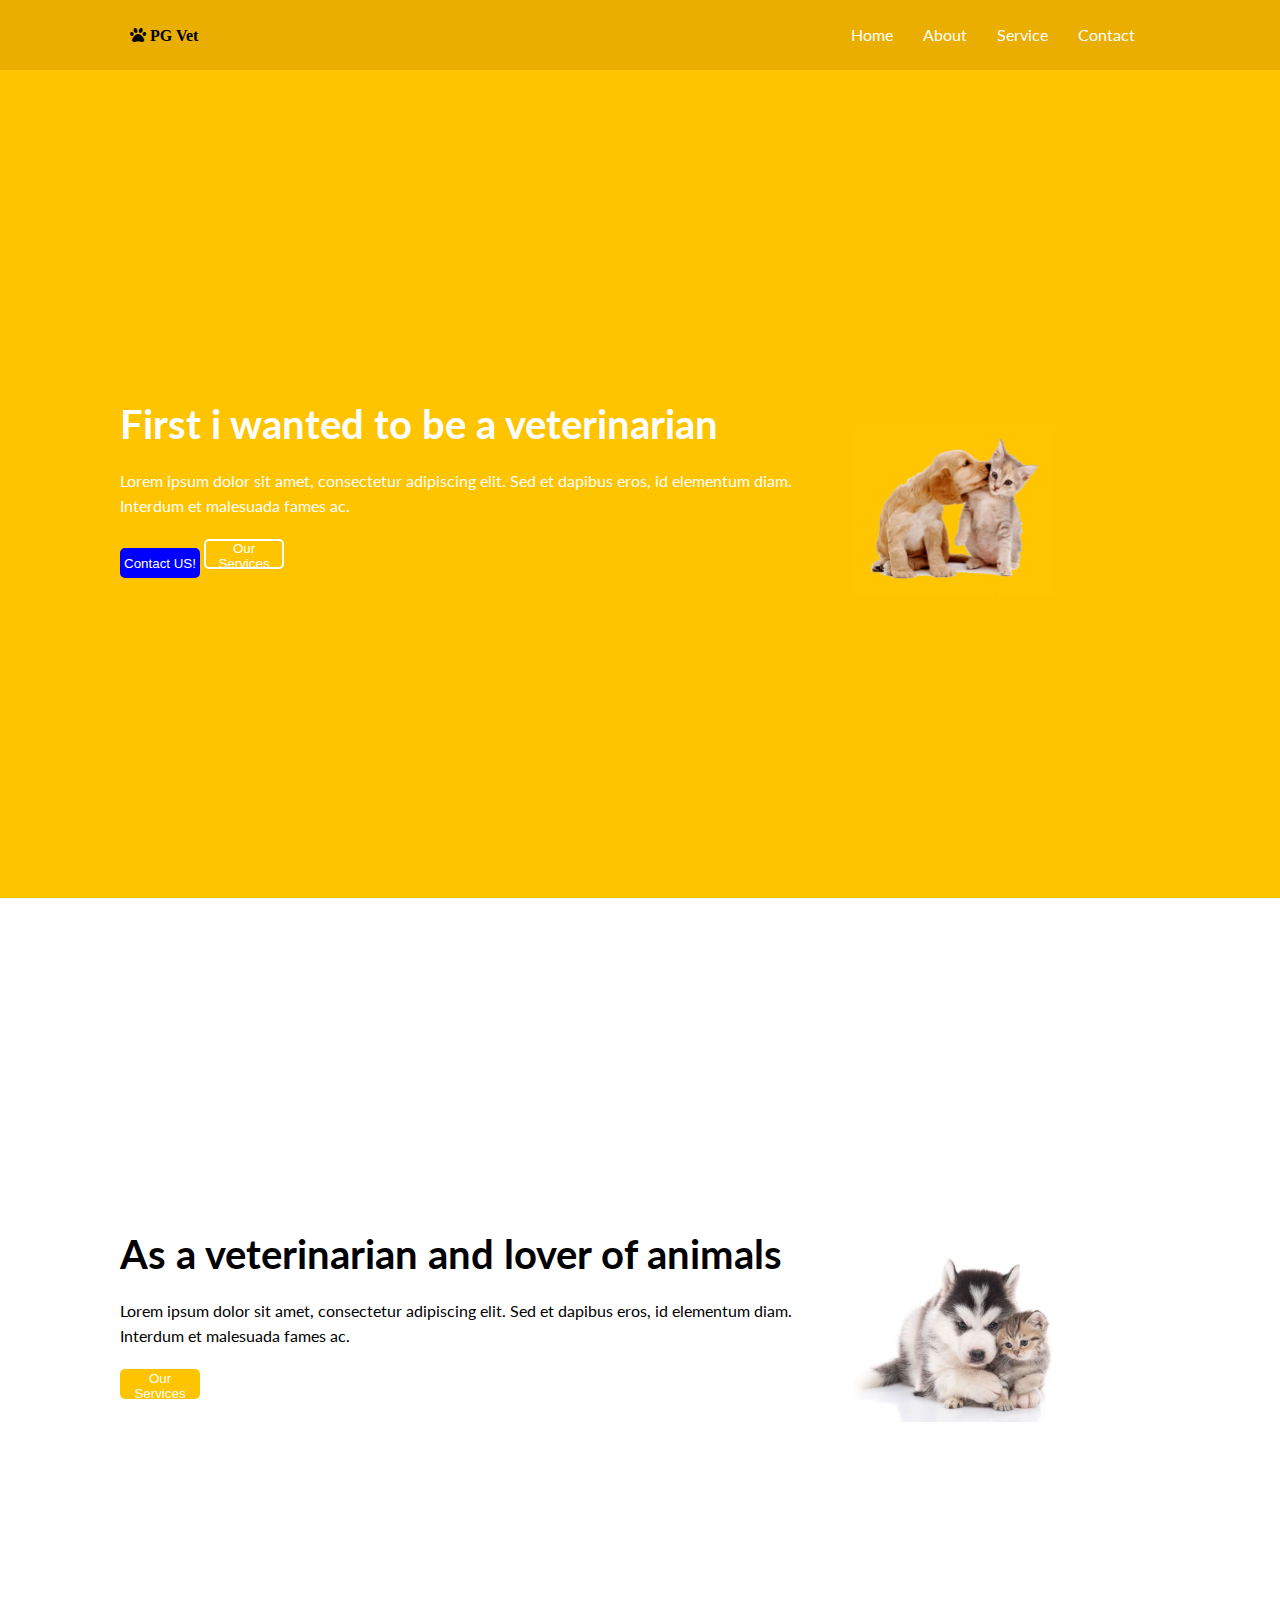
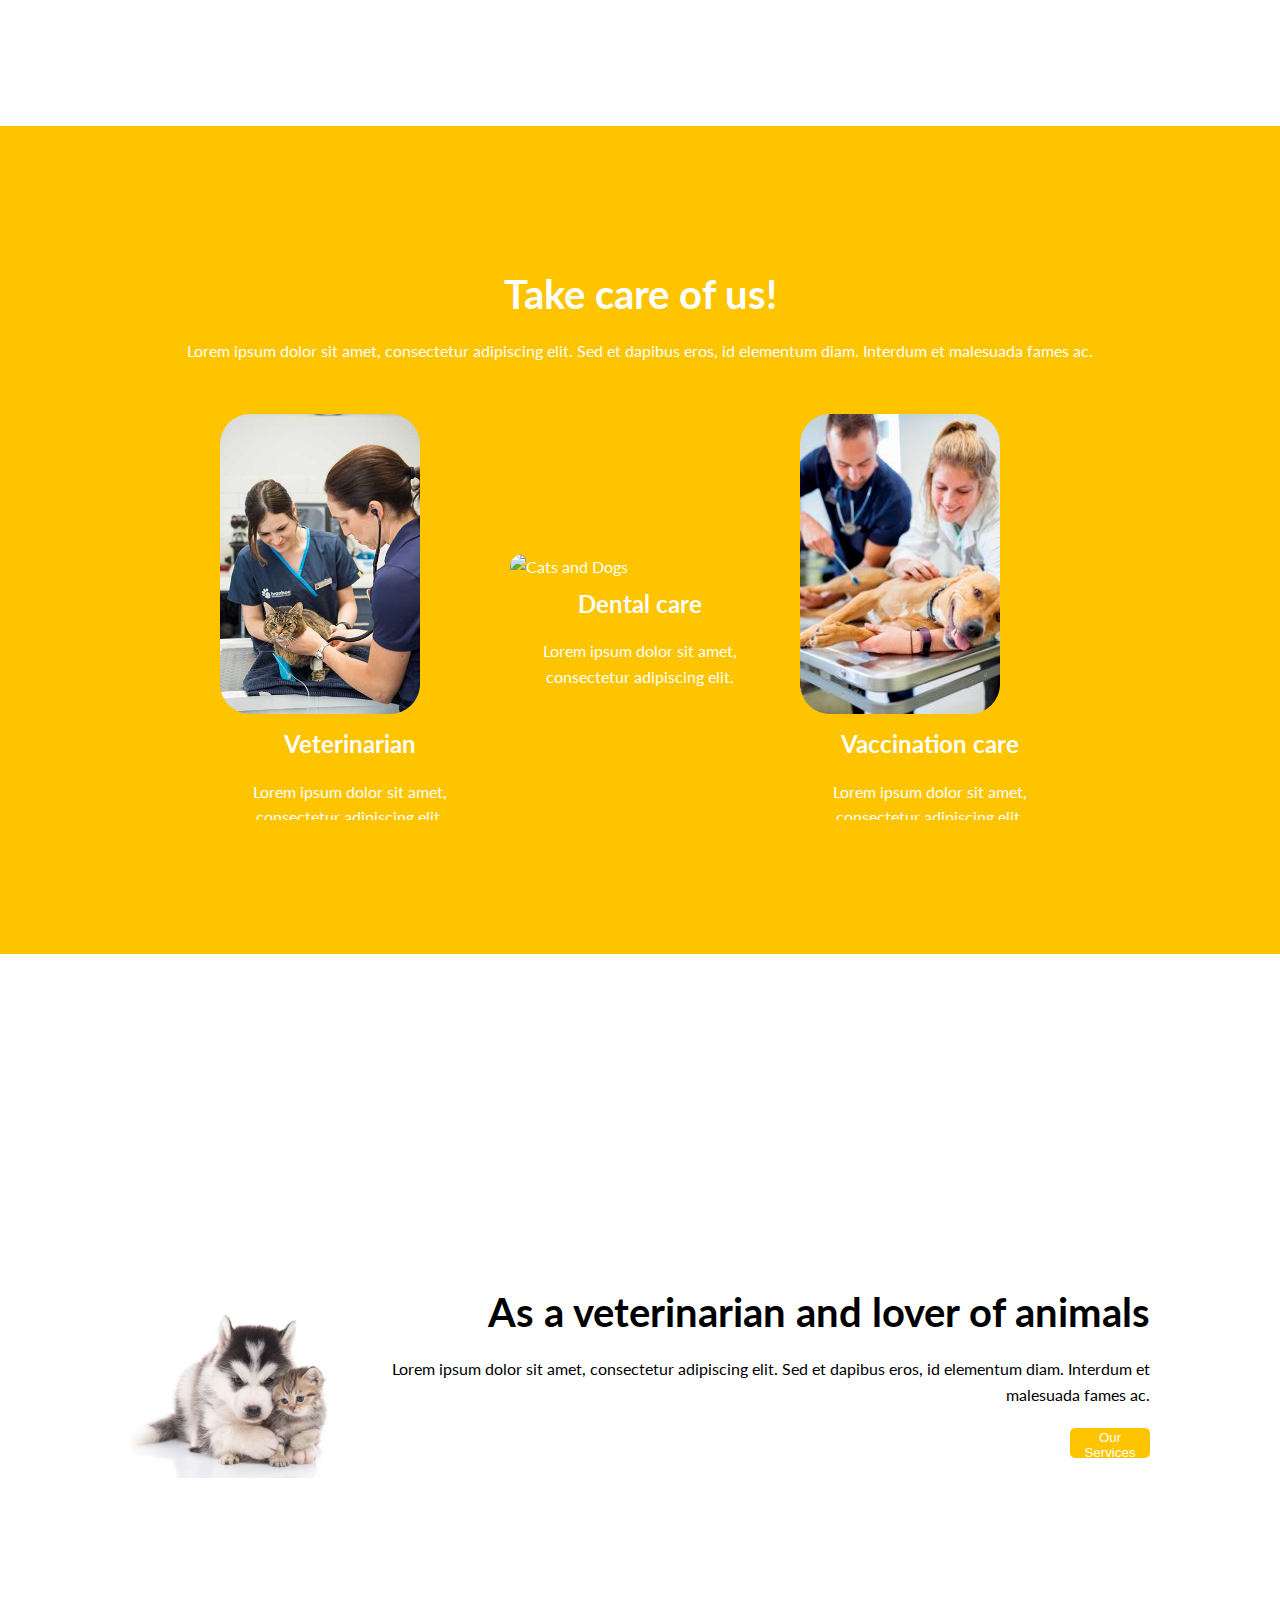
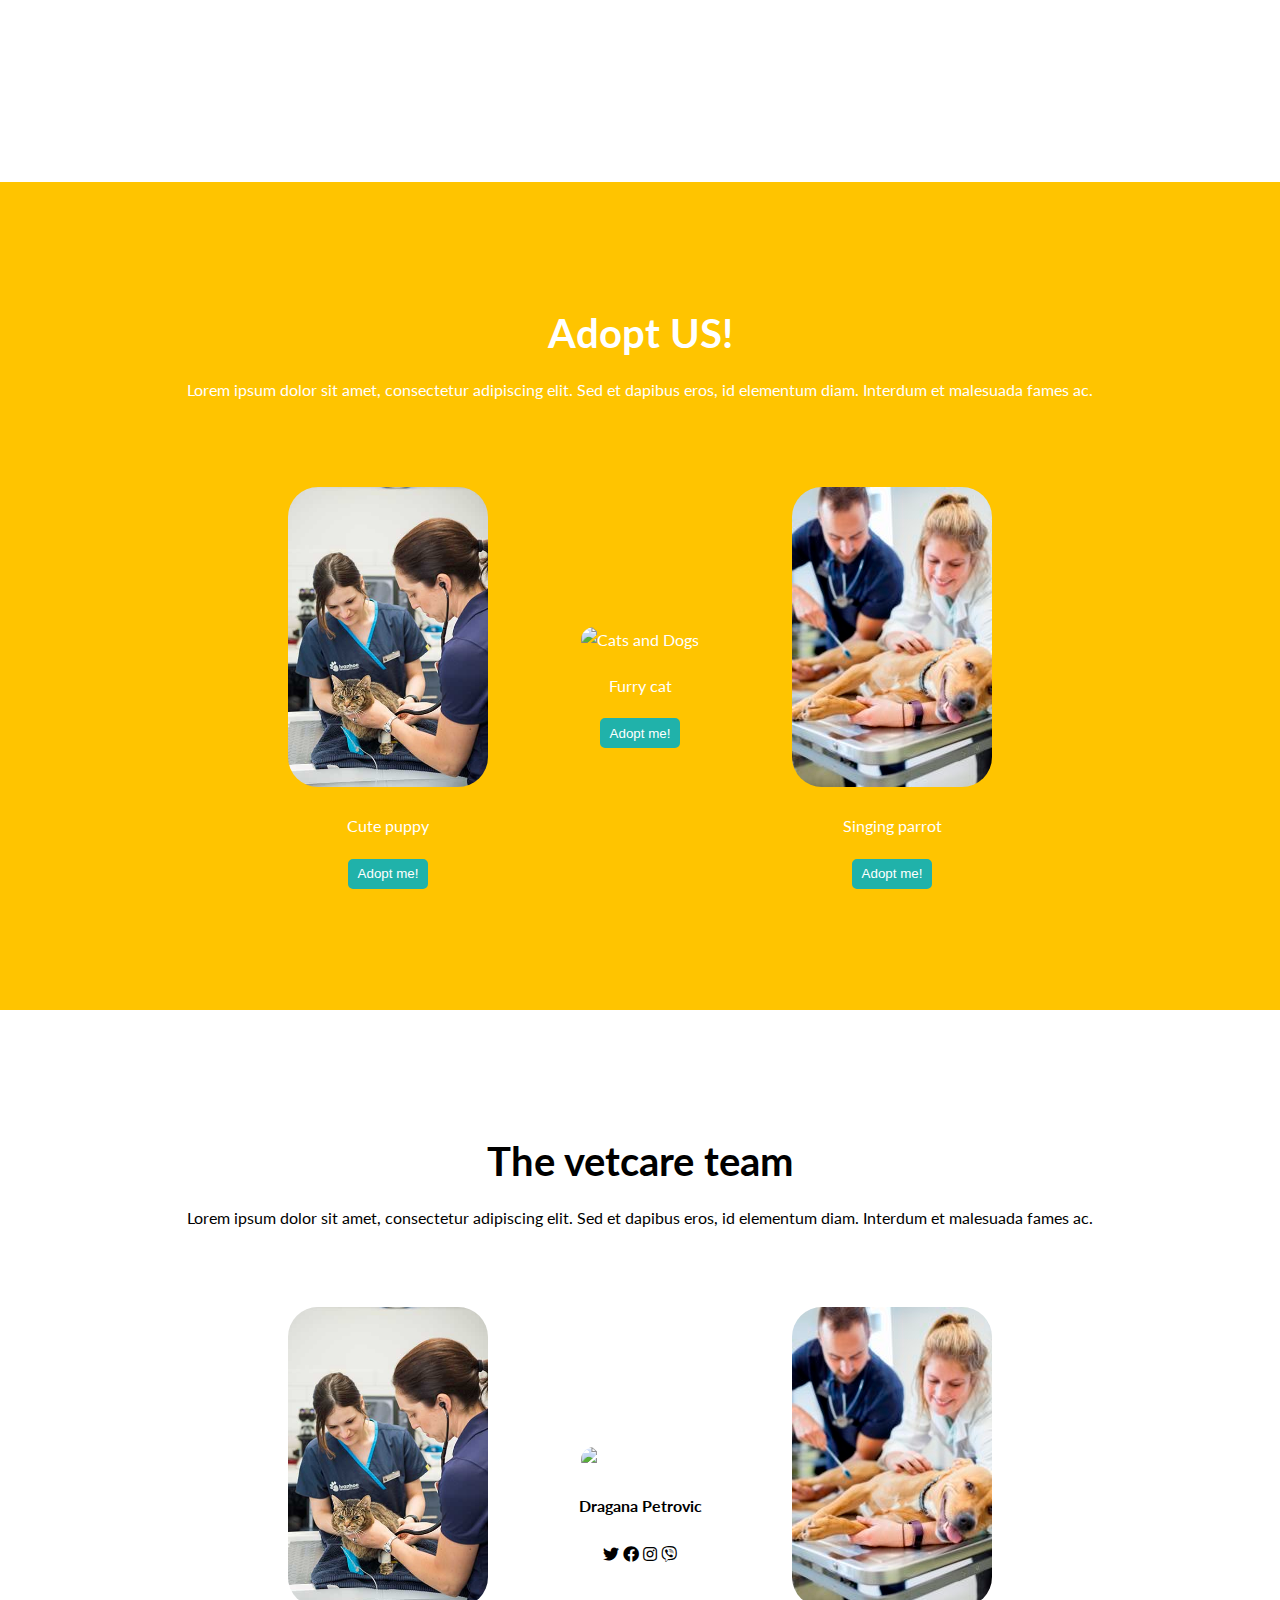
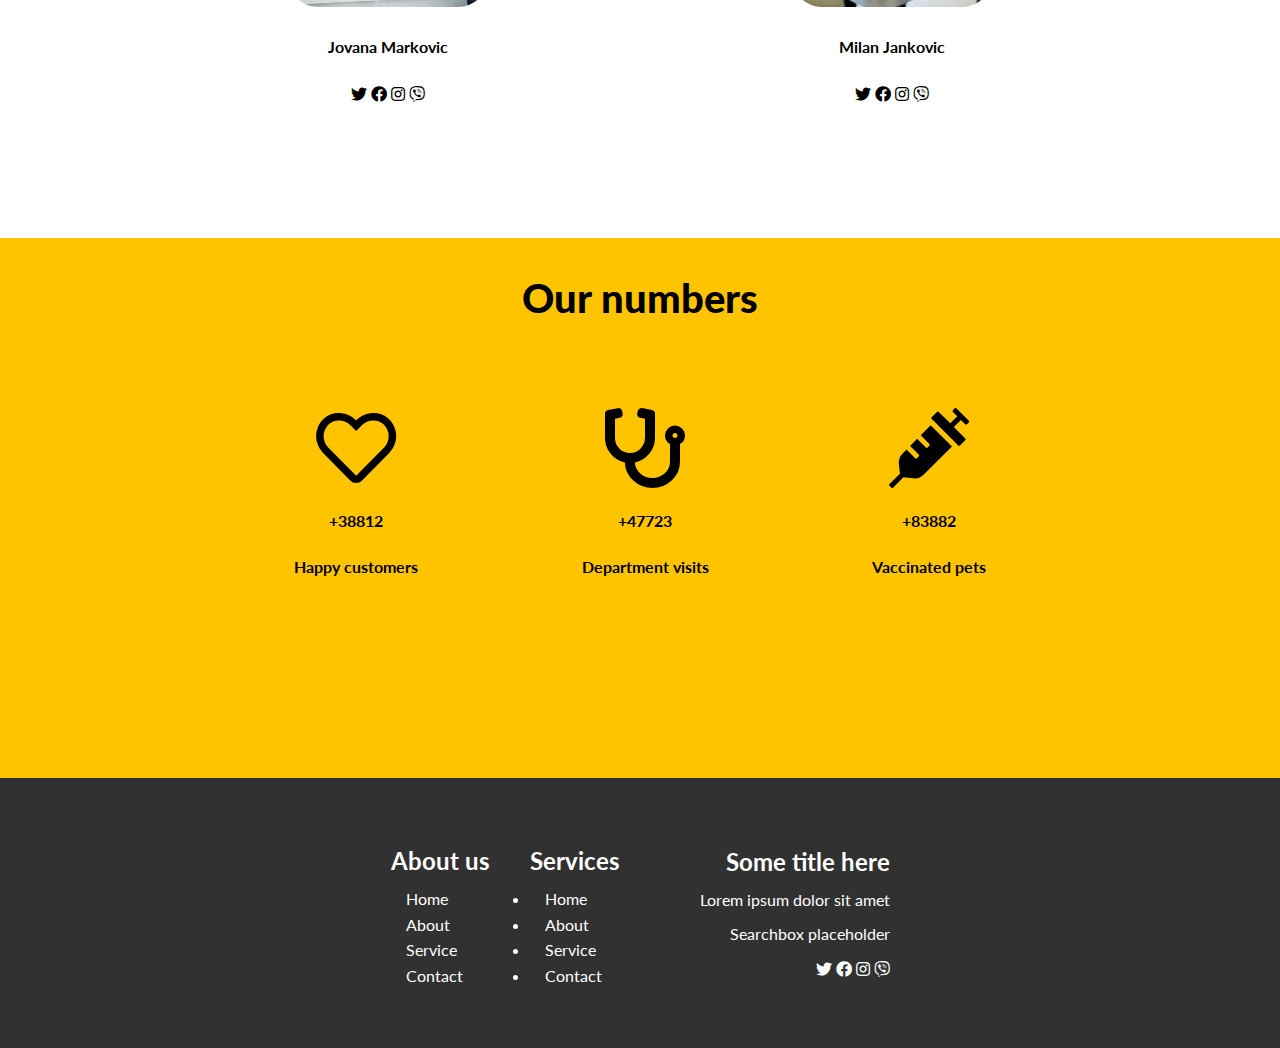
==== index.html @ 85f0326a "Initial commit" ====
<!DOCTYPE html>
<html lang="en">

<head>
    <meta charset="UTF-8">
    <meta http-equiv="X-UA-Compatible" content="IE=edge">
    <meta name="viewport" content="width=device-width, initial-scale=1.0">
    <link rel="stylesheet" href="https://cdnjs.cloudflare.com/ajax/libs/font-awesome/5.15.4/css/all.min.css"
        integrity="sha512-1ycn6IcaQQ40/MKBW2W4Rhis/DbILU74C1vSrLJxCq57o941Ym01SwNsOMqvEBFlcgUa6xLiPY/NS5R+E6ztJQ=="
        crossorigin="anonymous" />
    <link rel="stylesheet" href="css/style.css">
    <title>Vet Clinic | Best in Podgorica</title>
</head>

<body>
    <!-- Navbar -->
    <div class="navbar">
        <div class="container flex">
            <i class="fas fa-paw"> PG Vet</i>
            <nav>
                <ul>
                    <li><a href="home.html" l>Home</a></li>
                    <li><a href="about.html" l>About</a></li>
                    <li><a href="service.html" l>Service</a></li>
                    <li><a href="contact.html" l>Contact</a></li>
                </ul>
            </nav>
        </div>
    </div>

    <!-- Showcase -->
    <section>
        <div class="showcase">
            <div class="container grid">
                <div class="showcase-text">
                    <h1>First i wanted to be a veterinarian</h1>
                    <p>Lorem ipsum dolor sit amet, consectetur adipiscing elit. Sed et dapibus eros, id elementum diam.
                        Interdum et malesuada fames ac.</p>
                    <button class="contactus" type="button">Contact US!</button>
                    <button class="ourservices" type="button">Our Services</button>
                </div>

                <div class="showcase-image img">
                    <div class="img">
                        <img src="images/mainphoto.png" alt="Cats and Dogs">
                    </div>
                </div>
            </div>
    </section>

    <!-- Lover -->
    <section>
        <div class="lover">
            <div class="container grid">
                <div class="lover-text">
                    <h1>As a veterinarian and lover of animals</h1>
                    <p>Lorem ipsum dolor sit amet, consectetur adipiscing elit. Sed et dapibus eros, id elementum diam.
                        Interdum et malesuada fames ac.</p>

                    <button class="ourservices-2" type="button">Our Services</button>
                </div>

                <div class="lover-image img">
                    <div class="img">
                        <img src="images/puppy-kitten-cuddling-750.jpg" alt=" Cats and Dogs">
                    </div>
                </div>
            </div>
    </section>

    <!-- Vets -->
    <section>
        <div class="vets">
            <div class="container flex">
                <div class="vets-text">
                    <h1>Take care of us!</h1>
                    <p>Lorem ipsum dolor sit amet, consectetur adipiscing elit. Sed et dapibus eros, id elementum diam.
                        Interdum et malesuada fames ac.</p>
                    <div class="container grid-3">
                        <div class="lover-image img">
                            <div class="img">
                                <img src="images/vets-5.jpg" alt=" Cats and Dogs">
                                <h2>Veterinarian</h2>
                                <p class="p-img">Lorem ipsum dolor sit amet, consectetur adipiscing elit.
                            </div>
                        </div>
                        <div class="lover-image img">
                            <div class="img">
                                <img src="images/vets-2.jpg" alt=" Cats and Dogs">
                                <h2>Dental care</h2>
                                <p class="p-img">Lorem ipsum dolor sit amet, consectetur adipiscing elit.
                                </p>
                            </div>
                        </div>
                        <div class="lover-image img">
                            <div class="img">
                                <img src="images/vets-4.jpg" alt=" Cats and Dogs">
                                <h2>Vaccination care</h2>
                                <p class="p-img">Lorem ipsum dolor sit amet, consectetur adipiscing elit.
                                </p>
                            </div>
                        </div>
                    </div>
                </div>
            </div>
    </section>

    <!-- Lover-2 -->
    <section>
        <div class="lover-2">
            <div class="container flex">
                <div class="lover-2-image img">
                    <div class="img">
                        <img src="images/puppy-kitten-cuddling-750.jpg" alt=" Cats and Dogs">
                    </div>
                </div>
                <div class="lover-2-text">
                    <h1>As a veterinarian and lover of animals</h1>
                    <p>Lorem ipsum dolor sit amet, consectetur adipiscing elit. Sed et dapibus eros, id elementum diam.
                        Interdum et malesuada fames ac.</p>

                    <button class="ourservices-lover-2" type="button" style="float: right;">Our Services</button>
                </div>

            </div>
    </section>

    <!-- Adoption -->
    <section>
        <div class="adoption">
            <div class="container flex">
                <div class="adoption-text">
                    <h1>Adopt US!</h1>
                    <p>Lorem ipsum dolor sit amet, consectetur adipiscing elit. Sed et dapibus eros, id elementum diam.
                        Interdum et malesuada fames ac.</p>
                    <div class="container grid-3">
                        <div class="adoption-image img">
                            <div class="img">
                                <img src="images/vets-5.jpg" alt=" Cats and Dogs">
                                <p>Cute puppy</p>
                                <button class="adoptme" type="button">Adopt me!</button>
                            </div>
                        </div>
                        <div class="adoption-image img">
                            <div class="img">
                                <img src="images/vets-2.jpg" alt=" Cats and Dogs">
                                <p>Furry cat</p>
                                <button class="adoptme" type="button">Adopt me!</button>
                            </div>
                        </div>
                        <div class="adoption-image img">
                            <div class="img">
                                <img src="images/vets-4.jpg" alt=" Cats and Dogs">
                                <p>Singing parrot</p>
                                <button class="adoptme" type="button">Adopt me!</button>
                            </div>
                        </div>
                    </div>
                </div>
            </div>
    </section>

    <!-- Vet care -->
    <section>
        <div class="vetcare">
            <div class="container flex">
                <div class="vetcare-text">
                    <h1>The vetcare team</h1>
                    <p>Lorem ipsum dolor sit amet, consectetur adipiscing elit. Sed et dapibus eros, id elementum diam.
                        Interdum et malesuada fames ac.</p>
                    <div class="container grid-3">
                        <div class="vetcare-image img">
                            <div class="img">
                                <img src="images/vets-5.jpg" alt=" Cats and Dogs">
                                <p><b>Jovana Markovic</b></p>
                                <p class="icon">
                                    <span>
                                        <i class="fab fa-twitter"></i>
                                        <i class="fab fa-facebook"></i>
                                        <i class="fab fa-instagram"></i>
                                        <i class="fab fa-viber"></i>
                                </p>
                            </div>
                        </div>
                        <div class="vetcare-image img">
                            <div class="img">
                                <img src="images/vets-2.jpg" alt=" Cats and Dogs">
                                <p><b>Dragana Petrovic</b></p>
                                <p class="icon">
                                    <span>
                                        <i class="fab fa-twitter"></i>
                                        <i class="fab fa-facebook"></i>
                                        <i class="fab fa-instagram"></i>
                                        <i class="fab fa-viber"></i>
                                </p>
                            </div>
                        </div>
                        <div class="vetcare-image img">
                            <div class="img">
                                <img src="images/vets-4.jpg" alt=" Cats and Dogs">
                                <p><b>Milan Jankovic</b></p>
                                <p class="icon">
                                    <span>
                                        <i class="fab fa-twitter"></i>
                                        <i class="fab fa-facebook"></i>
                                        <i class="fab fa-instagram"></i>
                                        <i class="fab fa-viber"></i>
                                    </span>
                                </p>
                            </div>
                        </div>
                    </div>
                </div>
            </div>
    </section>

    <!-- Numbers -->
    <section>
        <div class="numbers">
            <br>
            <h1><b>Our numbers</b></h1>
            <br>
            <br>
            <br>
            <div class="container flex-numbers">
                <p class="icon">
                    <span>
                        <div>
                            <i class="far fa-heart fa-5x"></i>
                            <p><b>+38812</b></p>
                            <p><b>Happy customers</b></p>
                        </div>
                        <div>
                            <i class="fas fa-stethoscope fa-5x"></i>
                            <p><b>+47723</b></p>
                            <p><b>Department visits</b></p>
                        </div>
                        <div>
                            <i class="fas fa-syringe fa-5x"></i>
                            <p><b>+83882</b></p>
                            <p><b>Vaccinated pets</b></p>
                        </div>
                    </span>
                </p>
            </div>
    </section>

    <!-- Footer -->
    <section>
        <div class="footer">
            <div class="container flex">
                <div class="footer-text">
                    <div class="container grid-3-footer">
                        <div>
                            <nav>
                                <h2 class="h2-left">About us</h2>
                                <li><a href="home.html">Home</a></li>
                                <li><a href="about.html">About</a></li>
                                <li><a href="service.html">Service</a></li>
                                <li><a href="contact.html">Contact</a></li>
                            </nav>
                        </div>
                        <div>
                            <nav>
                                <h2 class="h2-left">Services</h2>
                                <li><a href="home.html">Home</a></li>
                                <li><a href="about.html">About</a></li>
                                <li><a href="service.html">Service</a></li>
                                <li><a href="contact.html">Contact</a></li>
                            </nav>
                        </div>
                        <div>
                            <nav>
                                <h2 class="h2-right">Some title here</h2>
                                <p class="p-right">Lorem ipsum dolor sit amet</p>
                                <p class="p-right">Searchbox placeholder</p>
                                <p class="icon p-right">
                                    <span>
                                        <i class="fab fa-twitter"></i>
                                        <i class="fab fa-facebook"></i>
                                        <i class="fab fa-instagram"></i>
                                        <i class="fab fa-viber"></i>
                                    </span>
                                </p>
                            </nav>
                        </div>
                    </div>
                </div>
            </div>
    </section>

</body>

</html>
---- css/style.css ----
@import url('https://fonts.googleapis.com/css2?family=Lato:wght@300&display=swap');

:root {
  --menu-color: #EAAE00;
  --section-color-orange: #FFC400;
  --section-color-white: #FFFFFF;
}

* {
  box-sizing: border-box;
  padding: 0;
  margin: 0;
}

body {
  font-family: 'Lato', sans-serif;
  color: #333;
  line-height: 1.6;
  z-index: -1;
}

ul {
  list-style-type: none;
}

a {
  text-decoration: none;
  color: #333; 
}

h1, h2 {
  font-weight: 300;
  line-height: 1.2;
  margin: 10px 0;
}

p {
  margin: 10px 0;
}

img {
  width: 100%;
}



/* Navbar */


.navbar {
  background-color: var(--menu-color);
  color: black;
  height: 70px;
  position:sticky; 
  top:0;
  z-index: 1;
}

.navbar ul {
  display: flex;
}

.navbar a {
  color: white;
  padding: 10px;
  margin:  0 5px;
}

.navbar a:hover {
  border-bottom: 2px white solid;
}
.navbar .flex {
  justify-content: space-between;
}

/* Showcase */

.showcase {
  height: 92vh;
  background-color: var(--section-color-orange);
  color: white;
  position: relative;
}

.showcase h1 {
  font-weight: bold;
  font-size: 40px;
}

.showcase p {
  margin: 20px 0;
}

.showcase img {
  height: auto;
  width: 200px;
}

.showcase .grid {
  grid-template-columns: 70% 30%;
  gap: 20px;
}

.showcase-image {
  position: relative;
  top: 30px;
}

.contactus {
  border: none;
  border-radius: 5px;
  border-style: solid;
  border-color: blue;
  background-color: blue;
  height: 30px;
  width: 80px;
  display: inline-block;
  cursor: pointer;
  color: white;
}

.ourservices {
  border: 2px;
  border-style: solid;
  border-radius: 5px;
  background-color: transparent;
  height: 30px;
  width: 80px;
  display: inline-block;
  cursor: pointer;
  color: white;
}

.contactus:hover {
  transform: scale(0.95);
} 

.ourservices:hover {
  transform: scale(0.95);
}

/* Lover */

.lover {
  height: 92vh;
  background-color: var(--section-color-white);
  color: white;
  position: relative;
}

.lover h1 {
  font-weight: bold;
  font-size: 40px;
  color: black;
}

.lover p {
  margin: 20px 0;
  color: black;
}

.lover img {
  height: auto;
  width: 200px;
}

.lover .grid {
  grid-template-columns: 70% 30%;
  gap: 20px;
}

.lover-image {
  position: relative;
  top: 30px;
}


.ourservices-2 {
  border: 2px;
  border-style: solid;
  border-radius: 5px;
  border-color: var(--section-color-orange);
  background-color: var(--section-color-orange);
  height: 30px;
  width: 80px;
  display: inline-block;
  cursor: pointer;
  color: white;
}


.ourservices-2:hover {
  transform: scale(0.95);
}

/* vets */

.vets {
  height: 92vh;
  background-color: var(--section-color-orange);
  color: white;
  position: relative;
}

.vets h1 {
  font-weight: bold;
  font-size: 40px;
  text-align: center;
}

.vets h2{
  font-weight: bold;
  text-align: center;
}

.vets p {
  margin: 20px 0;
  text-align: center;
}

.vets p.p-img {
  margin: 20px 0;
  text-align: center;
}

.vets img {
  height: 300px;
  width: auto;
  align-items: center;
  border-radius: 30px;
}

.vets .grid-3 {
  grid-template-columns: 1fr 1fr 1fr;
  gap: 30px;
  margin: 0 50px 0;
  overflow: auto;
}

.vets-image {
  position: relative;
  top: 30px;
}

/* Lover */

.lover-2 {
  height: 92vh;
  background-color: var(--section-color-white);
  color: white;
  position: relative;
}

.lover-2 h1 {
  font-weight: bold;
  font-size: 40px;
  color: black;
  text-align: right;
}

.lover-2 p {
  margin: 20px 0;
  color: black;
  text-align: right;
}

.lover-2 img {
  height: auto;
  width: 200px;
}

.lover-2 .grid {
  grid-template-columns: 70% 30%;
  gap: 20px;
}

.lover-2-image {
  position: relative;
  top: 30px;
}


.ourservices-lover-2 {
  border: 2px;
  border-style: solid;
  border-radius: 5px;
  border-color: var(--section-color-orange);
  background-color: var(--section-color-orange);
  height: 30px;
  width: 80px;
  display: inline-block;
  cursor: pointer;
  color: white;
}


.ourservices-lover-2:hover {
  transform: scale(0.95);
}

/* adoption */

.adoption {
  height: 92vh;
  background-color: var(--section-color-orange);
  color: white;
  position: relative;
}

.adoption h1 {
  font-weight: bold;
  font-size: 40px;
  text-align: center;
}

.adoption h2{
  font-weight: bold;
  text-align: center;
}

.adoption p {
  margin: 20px 0;
  text-align: center;
}

.adoption p.p-img {
  margin: 20px 0;
  text-align: center;
}

.adoption img {
  height: 300px;
  width: auto;
  align-items: center;
  border-radius: 30px;
}

.adoption .grid-3 {
  grid-template-columns: 1fr 1fr 1fr;
  gap: 30px;
  margin: 0 50px 0;
  overflow: auto;
  height: 470px;
  justify-content: center;
  align-items: center;
  text-align:center;
}

.adoption-image {
  position: relative;
  top: 30px;
}

.adoptme {
  border: none;
  border-radius: 5px;
  border-style: solid;
  border-color: lightseagreen;
  background-color: lightseagreen;
  height: 30px;
  width: 80px;
  display: inline-block;
  cursor: pointer;
  color: white;
}


.adoptme:hover {
  transform: scale(0.95);
}


/* vetcare */

.vetcare {
  height: 92vh;
  background-color: var(--section-color-white);
  color: white;
  position: relative;
}

.vetcare h1 {
  font-weight: bold;
  font-size: 40px;
  text-align: center;
  color: black;
}

.vetcare h2{
  font-weight: bold;
  text-align: center;
  color: black;
}

.vetcare p {
  margin: 20px 0;
  text-align: center;
  color: black;
}

.vetcare p.p-img {
  margin: 20px 0;
  text-align: center;
}

.vetcare img {
  height: 300px;
  width: auto;
  align-items: center;
  border-radius: 30px;
}

.vetcare .grid-3 {
  grid-template-columns: 1fr 1fr 1fr;
  gap: 30px;
  margin: 0 50px 0;
  overflow: auto;
  height: 470px;
  justify-content: center;
  align-items: center;
  text-align:center;
}

.vetcare-image {
  position: relative;
  top: 30px;
}

i {
  vertical-align: middle; 
}

/* numbers */

.numbers {
  height: 60vh;
  background-repeat: no-repeat;
  background-position-x: center;
  background-color: var(--section-color-orange);
  color: white;
  position: relative;

}


.numbers h1 {
  font-weight: bold;
  font-size: 40px;
  text-align: center;
  color: black;
}

.numbers h2{
  font-weight: bold;
  text-align: center;
  z-index: 1;
}

.numbers p {
  margin: 20px 0;
  text-align: center;
  overflow-wrap: break-word;
  color: black;
  z-index: 1;

}

.numbers p.p-img {
  margin: 20px 0;
  text-align: center;
}

.background-image {
  display: flex;
  height: 300px;
  width: auto;
  background-image: radial-gradient(rgba(255,255,255,0.5), rgba(255,255,255,0.5)), url(/images/bkgphoto.jpg);
  background-attachment: fixed;
  background-position: center; 
  -khtml-opacity:.50; 
  -moz-opacity:.50; 
  -ms-filter:"alpha(opacity=50)";
   filter:alpha(opacity=50);
   filter: progid:DXImageTransform.Microsoft.Alpha(opacity=0.5);
   opacity:.50; 
   position: absolute;

}

.numbers .grid-3-numbers {
  grid-template-columns: 1fr 1fr 1fr;
  gap: 30px;
  margin: 0 50px 0;
  text-align: center;
}

.numbers .flex-numbers {
  display: flex;
  flex-direction: row;
  justify-content: space-between;
  align-items: center;
  gap: 60px;
  text-align: center;
}

.numbers-image {
  position: relative;
  top: 30px;
}

.fa-heart, .fa-stethoscope, .fa-syringe {
  color: black;
}

/* footer */

.footer {
  height: 30vh;
  background-color: #313131;
  color: white;
  position: relative;
}

.footer h1 {
  font-weight: bold;
  font-size: 40px;
  text-align: center;
  color: black;
}

.footer .h2-left{
  font-weight: bold;
  text-align: left;
  color: white;
}

.footer .h2-right{
  font-weight: bold;
  text-align: right;
  color: white;
}

.footer p {
  margin: 20px 0;
  text-align: center;
  color: white;
}

.footer .p-right {
  margin: 8px 0;
  text-align: right;
  color: white;
}

.footer p.p-img {
  margin: 20px 0;
  text-align: center;
}

.footer img {
  height: 300px;
  width: auto;
  align-items: center;
  border-radius: 30px;
}

.footer .grid-3-footer {
  display: grid;
  grid-template-columns: 25% 25% 50%;
  gap: 30px;
  margin: 0 50px 0;
  overflow: auto;
  height: 470px;
  justify-content: center;
  align-items: center;
  grid-template-areas:
  "grid-3-about grid-3-services grid-3-search";
}

.grid-3-about {
  grid-area: grid-3-about;
  text-align: left;
  justify-self: start;
}

.grid-3-services {
  grid-area: grid-3-serices;
  text-align: left;
  justify-self: center;
}

.grid-3-search {
  grid-area: grid-3-search;
  text-align: center;
  justify-self: end;
}

.footer-image {
  position: relative;
  top: 30px;
}

.footer ul {
  list-style-type: none;
  text-align: left;
  color: white;
}

.footer .ul-right {
  list-style-type: none;
  text-align: right;
  color: white;
}

.footer a {
  color: white;
  padding: 10px;
  margin:  0 5px;
  text-align: left;
}

i {
  vertical-align: middle; 
}



/* Utilities */
.container {
  max-width: 1100px;
  margin: 0 auto;
  overflow: auto;
  padding: 0 40px;
}

.flex {
  display: flex;
  justify-content: center;
  align-items: center;
  height: 100%;
}

.grid {
  display: grid;
  grid-template-columns: 2fr 1fr;
  gap: 10px;
  justify-content: center;
  align-items: center;
  height: 100%;
}

.grid-3 {
  display: grid;
  grid-template-columns: 1fr 1fr 1fr;
  gap: 10px;
  justify-content: center;
  align-items: center;
  height: 100%;
  grid-auto-flow: column;
}

.grid-4 {
  display: grid;
  grid-template-columns: 1fr 1fr 1fr 1fr;
  gap: 10px;
  justify-content: center;
  align-items: center;
  height: 100%;
  grid-auto-flow: column;
}
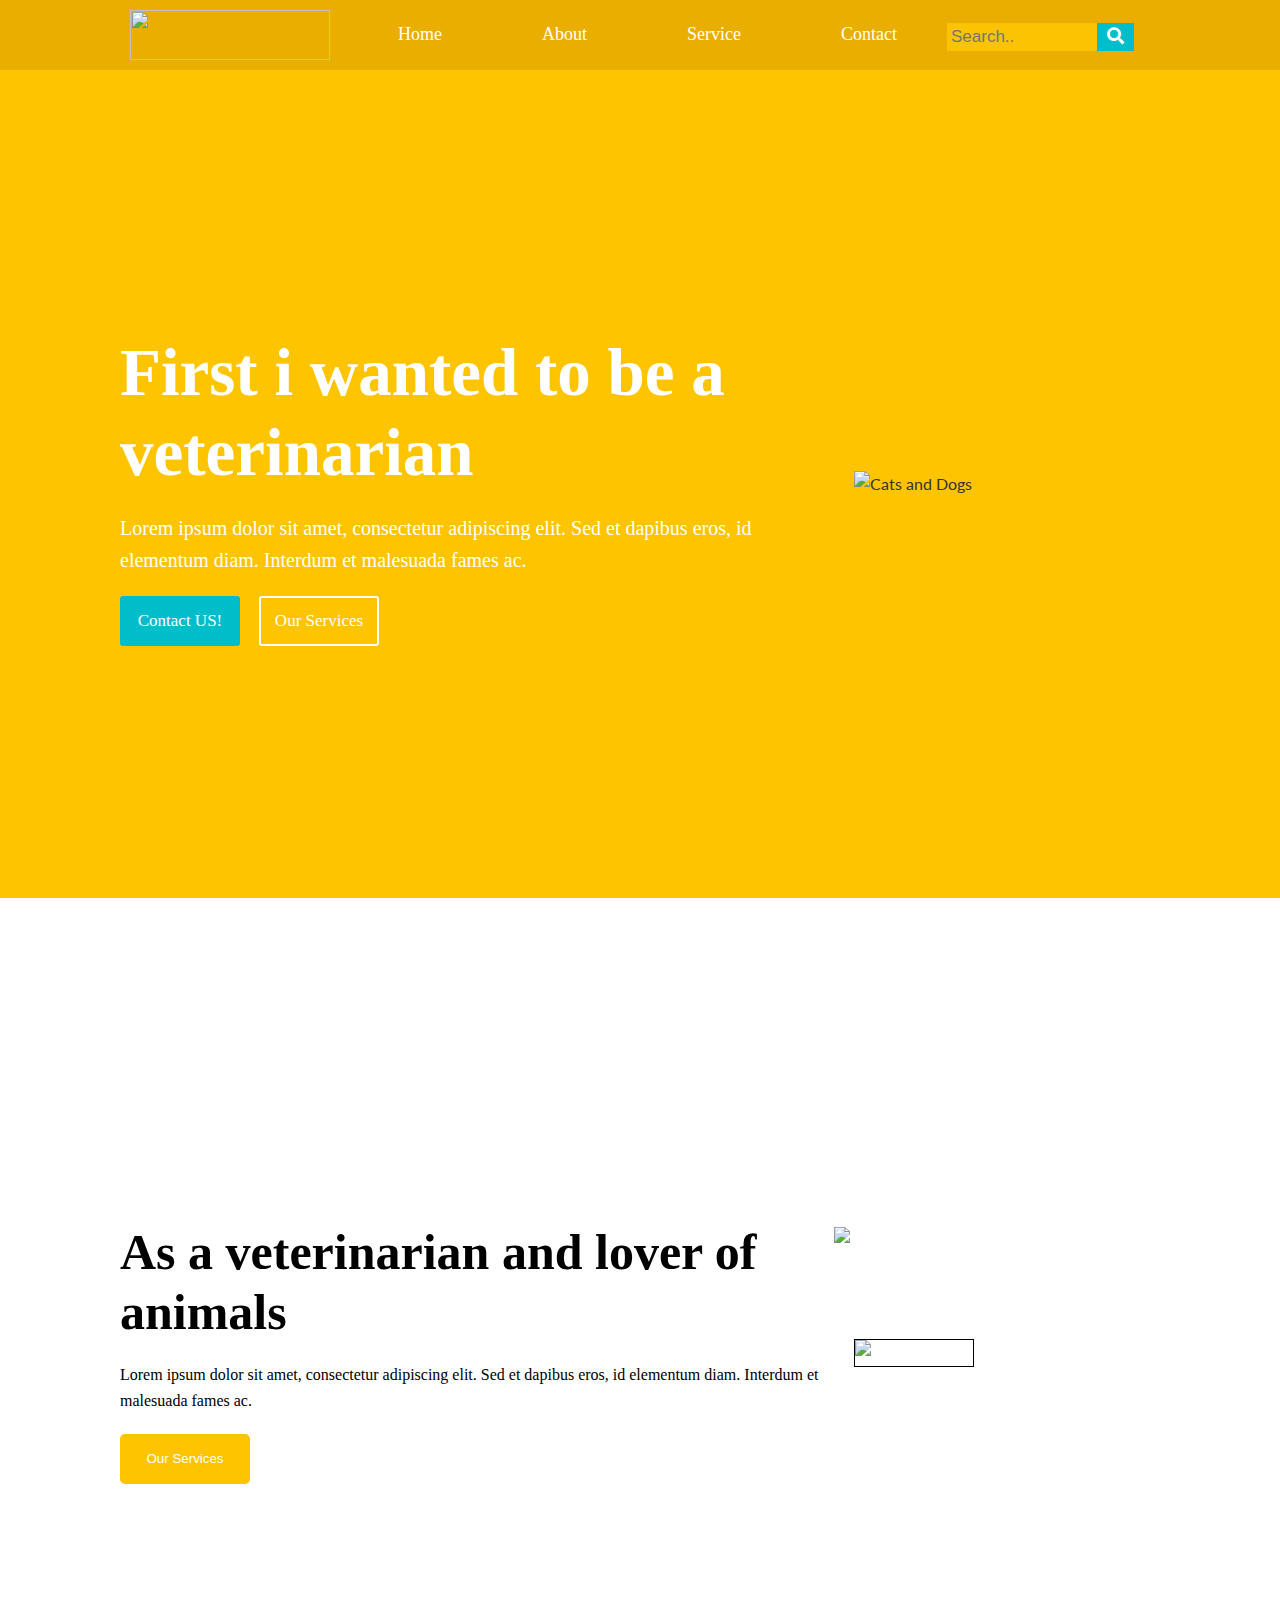
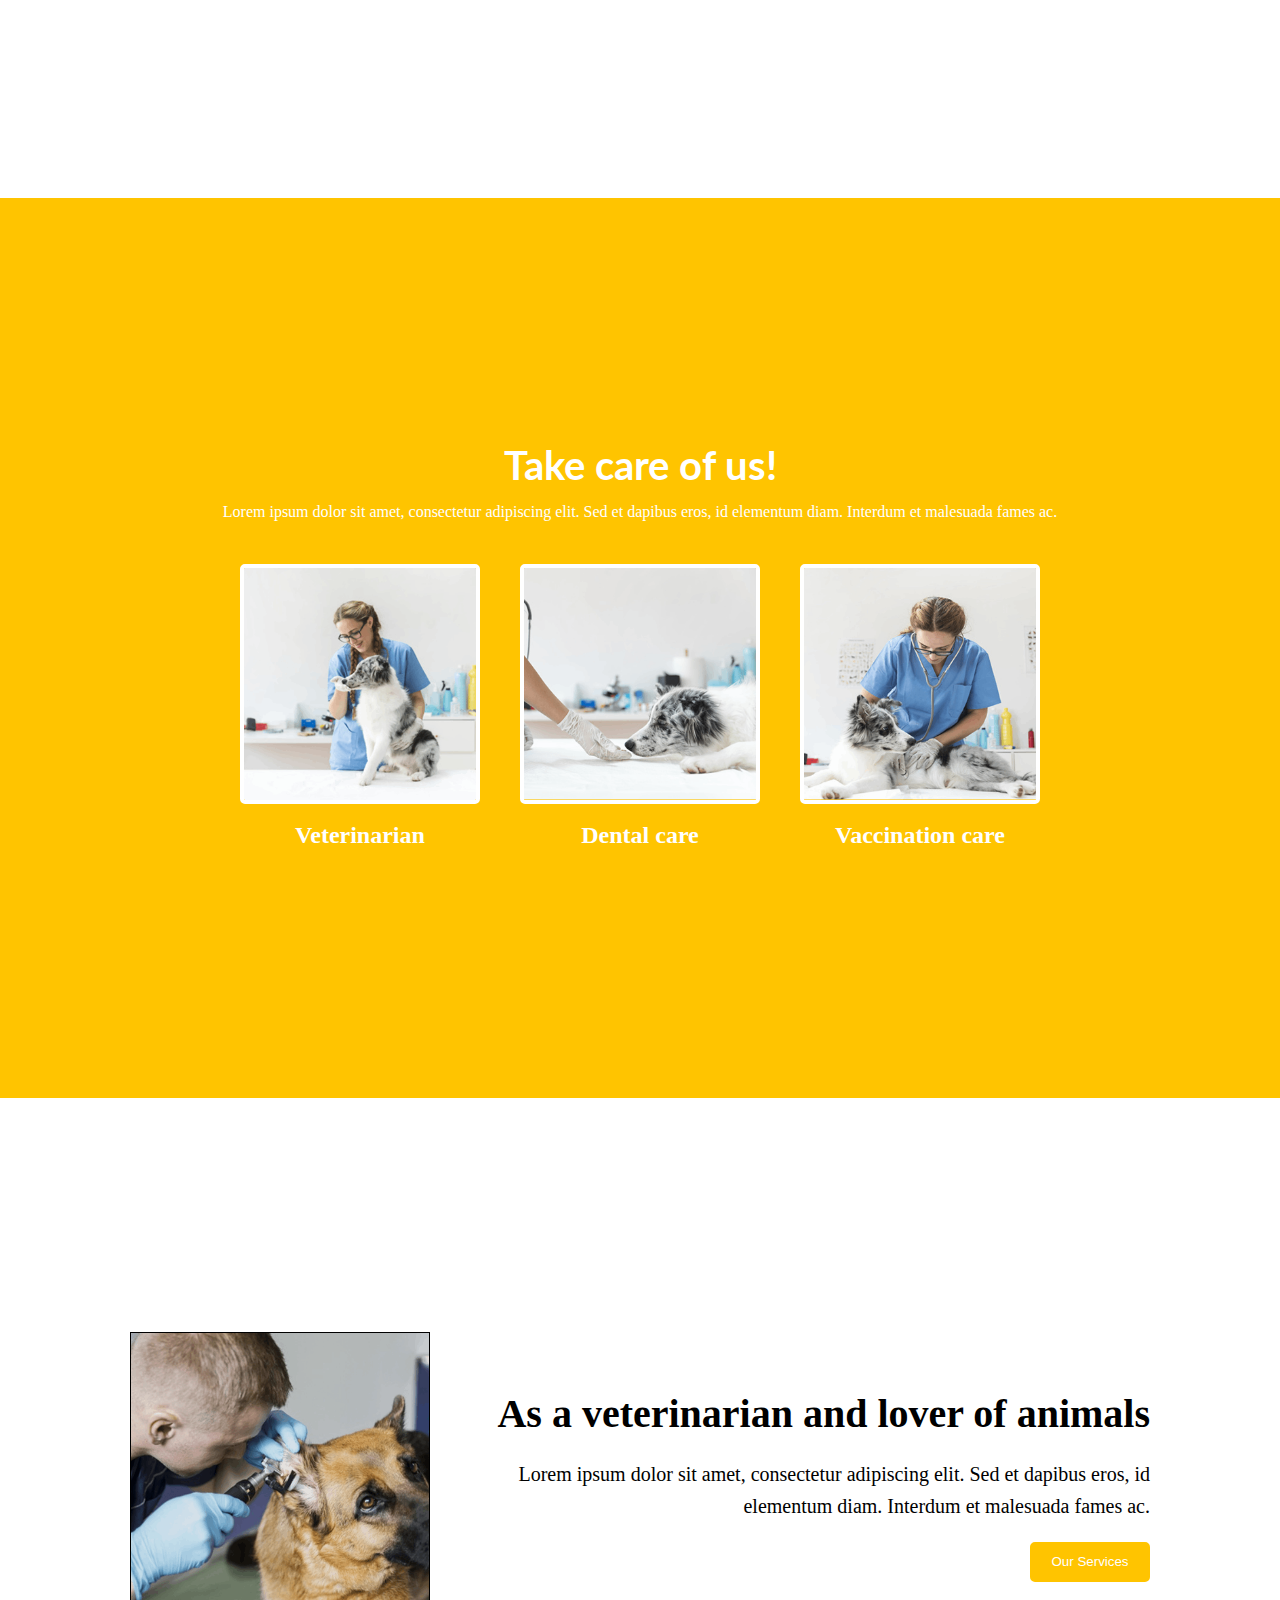
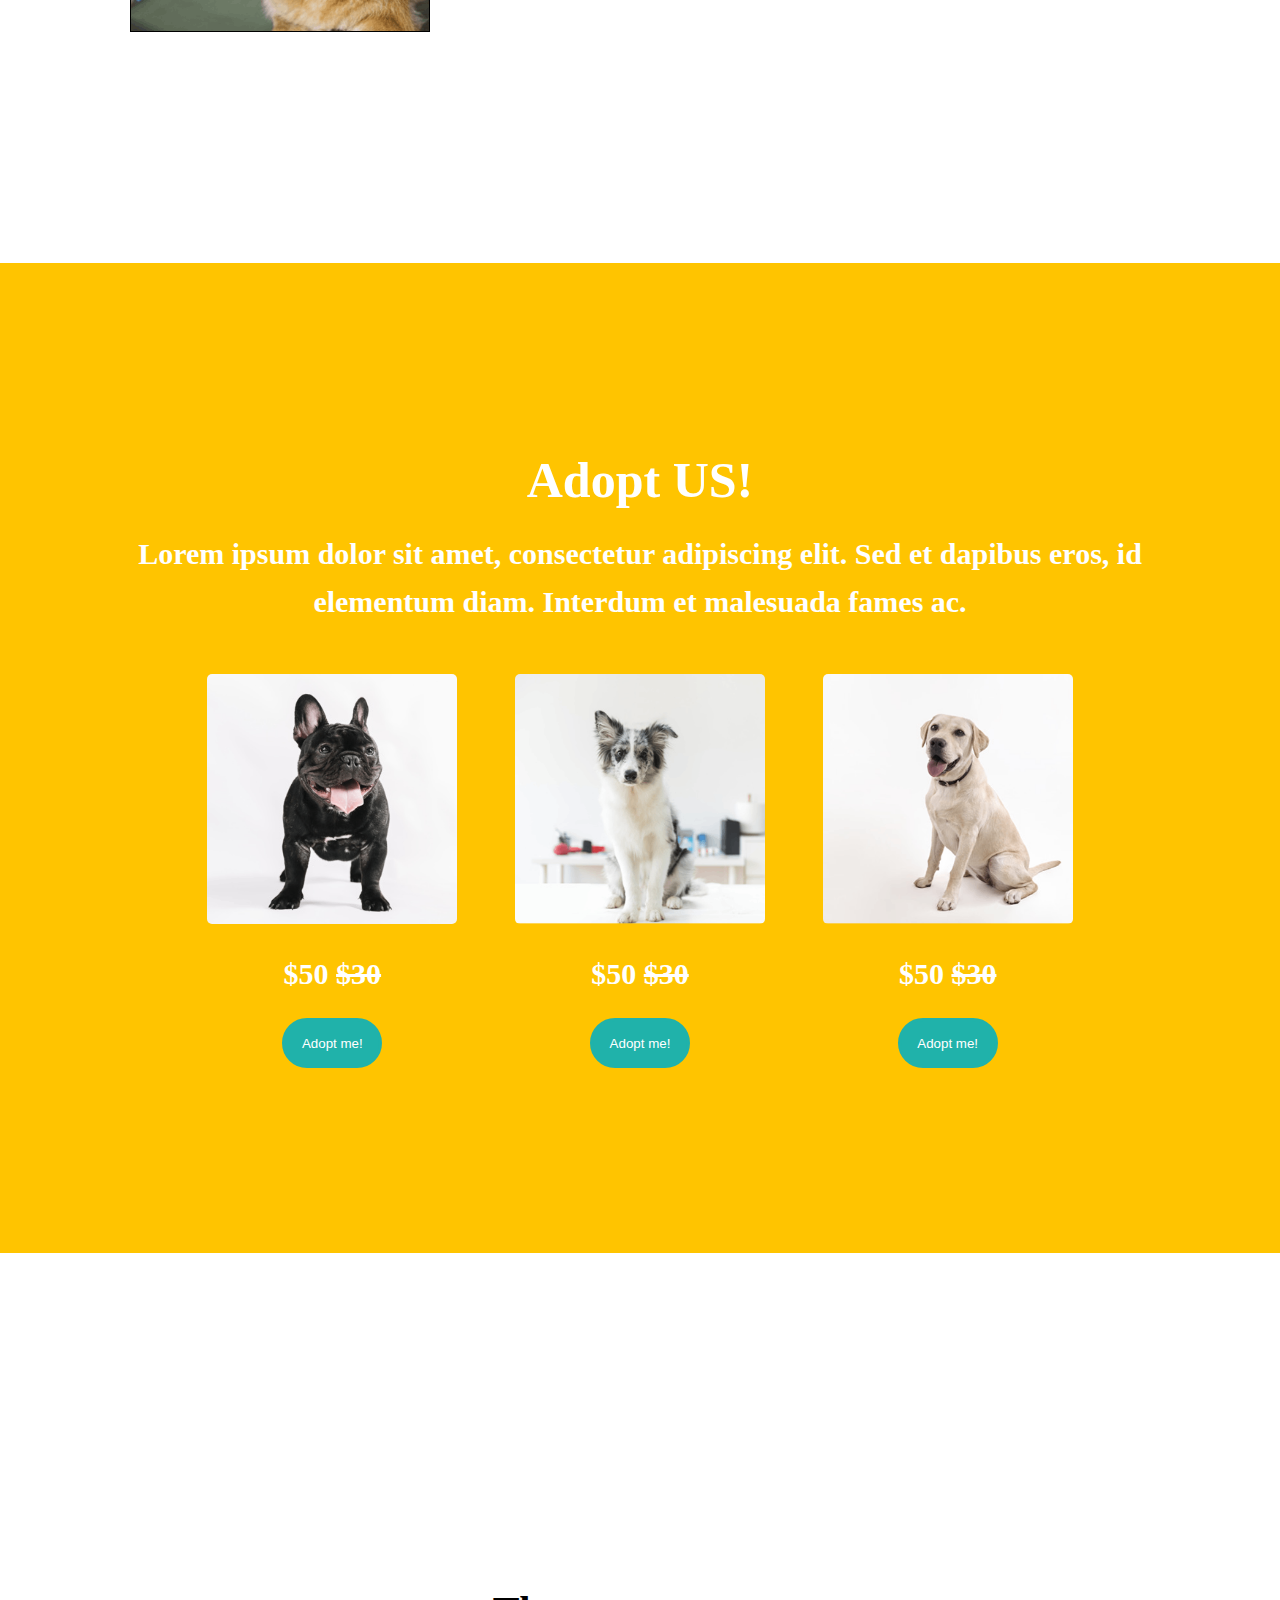
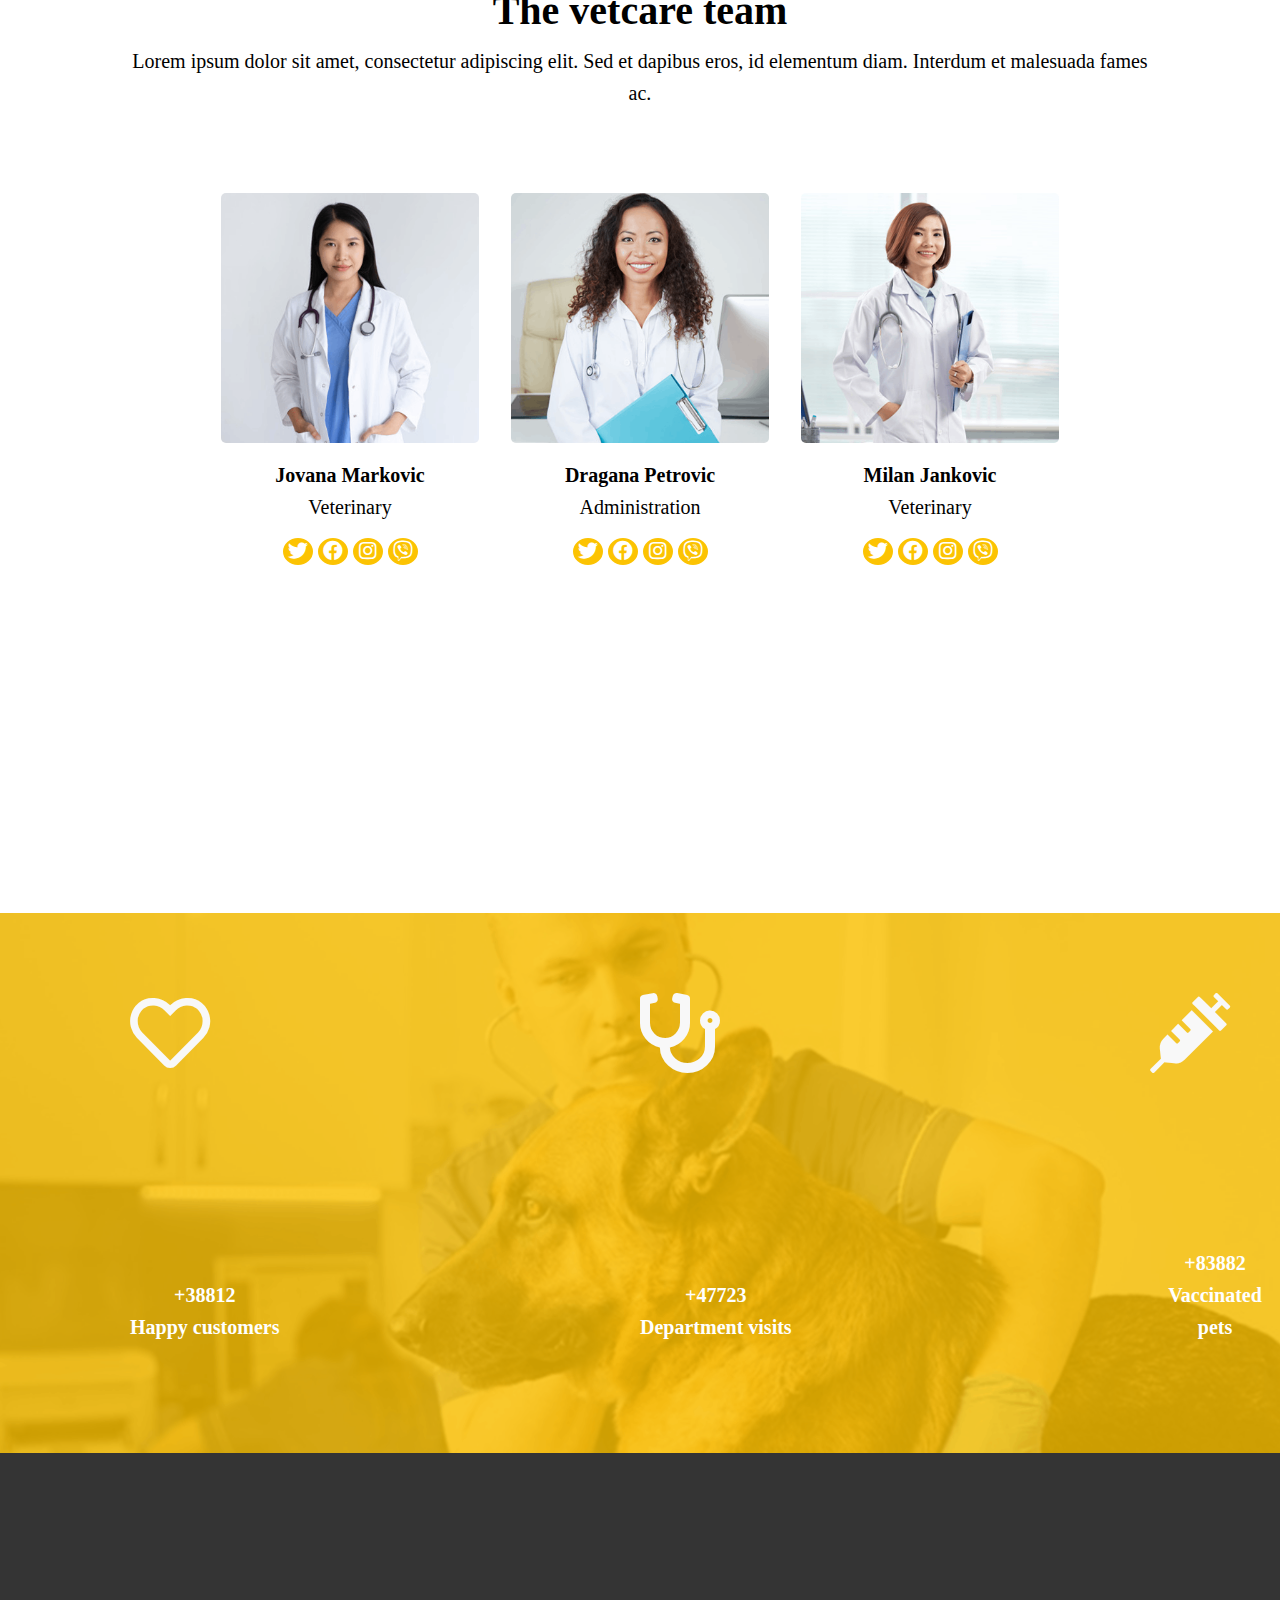
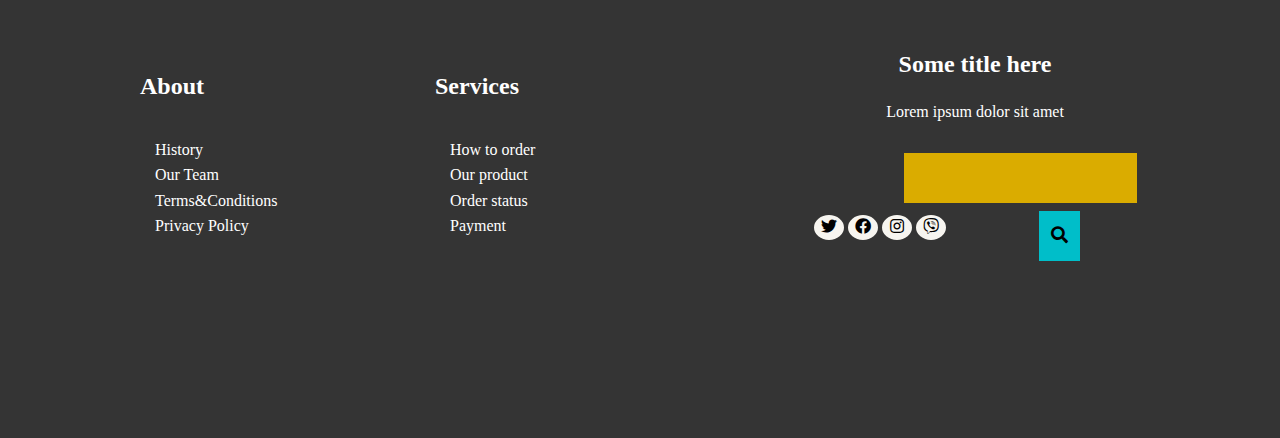
==== commit 8b484ebd: "Tijanine izmene" ====
--- a/index.html
+++ b/index.html
@@ -16,14 +16,19 @@
     <!-- Navbar -->
     <div class="navbar">
         <div class="container flex">
-            <i class="fas fa-paw"> PG Vet</i>
+            <img class="logo" src="../domaci-veterinar-main/images/logo.png"/> 
             <nav>
                 <ul>
                     <li><a href="home.html" l>Home</a></li>
                     <li><a href="about.html" l>About</a></li>
                     <li><a href="service.html" l>Service</a></li>
                     <li><a href="contact.html" l>Contact</a></li>
+                   <li><input type="text" placeholder="Search.." name="search">
+                    <button type="submit"><i class="fa fa-search"></i></button></li>
                 </ul>
+                
+                
+                
             </nav>
         </div>
     </div>
@@ -42,7 +47,7 @@
 
                 <div class="showcase-image img">
                     <div class="img">
-                        <img src="images/mainphoto.png" alt="Cats and Dogs">
+                      <a href="#"> <img src="../domaci-veterinar-main/images/slika1.png" alt="Cats and Dogs"></a>
                     </div>
                 </div>
             </div>
@@ -62,14 +67,17 @@
 
                 <div class="lover-image img">
                     <div class="img">
-                        <img src="images/puppy-kitten-cuddling-750.jpg" alt=" Cats and Dogs">
-                    </div>
+                        <img  class="image1" src="../domaci-veterinar-main/images/slika2.png" alt=" Cats and Dogs">
+                        <img class="box" src="../domaci-veterinar-main/images/box.png" alt="box" >   
+                      
+                                    </div>
                 </div>
             </div>
     </section>
 
     <!-- Vets -->
-    <section>
+     <!-- Vets -->
+     <section>
         <div class="vets">
             <div class="container flex">
                 <div class="vets-text">
@@ -79,39 +87,40 @@
                     <div class="container grid-3">
                         <div class="lover-image img">
                             <div class="img">
-                                <img src="images/vets-5.jpg" alt=" Cats and Dogs">
+                                <img src="images/one.png" alt=" Cats and Dogs">
                                 <h2>Veterinarian</h2>
-                                <p class="p-img">Lorem ipsum dolor sit amet, consectetur adipiscing elit.
+                                <p class="p-img">Lorem ipsum dolor sit amet
                             </div>
                         </div>
                         <div class="lover-image img">
                             <div class="img">
-                                <img src="images/vets-2.jpg" alt=" Cats and Dogs">
+                                <img src="images/two.png" alt=" Cats and Dogs">
                                 <h2>Dental care</h2>
-                                <p class="p-img">Lorem ipsum dolor sit amet, consectetur adipiscing elit.
+                                <p class="p-img">Lorem ipsum dolor sit amet, 
                                 </p>
                             </div>
                         </div>
                         <div class="lover-image img">
                             <div class="img">
-                                <img src="images/vets-4.jpg" alt=" Cats and Dogs">
+                                <img src="images/three.png" alt=" Cats and Dogs">
                                 <h2>Vaccination care</h2>
-                                <p class="p-img">Lorem ipsum dolor sit amet, consectetur adipiscing elit.
-                                </p>
-                            </div>
-                        </div>
-                    </div>
-                </div>
-            </div>
-    </section>
-
+                                <p class="p-img">Lorem ipsum dolor sit amet, kkkkkk
+                                </p>
+                            </div>
+                        </div>
+                    </div>
+                </div>
+            </div>
+    </section>
     <!-- Lover-2 -->
     <section>
         <div class="lover-2">
             <div class="container flex">
                 <div class="lover-2-image img">
                     <div class="img">
-                        <img src="images/puppy-kitten-cuddling-750.jpg" alt=" Cats and Dogs">
+                        <img class="image11" src="images/lover.png" alt=" Cats and Dogs">
+                        <img class="box2" src="../domaci-veterinar-main/images/box.png" alt="box2" > 
+    
                     </div>
                 </div>
                 <div class="lover-2-text">
@@ -136,23 +145,23 @@
                     <div class="container grid-3">
                         <div class="adoption-image img">
                             <div class="img">
-                                <img src="images/vets-5.jpg" alt=" Cats and Dogs">
-                                <p>Cute puppy</p>
+                                <img src="images/dog1.png" alt=" Cats and Dogs">
+                               <pre><p>$50 <strike>$30</strike></p></pre>
                                 <button class="adoptme" type="button">Adopt me!</button>
                             </div>
                         </div>
                         <div class="adoption-image img">
                             <div class="img">
-                                <img src="images/vets-2.jpg" alt=" Cats and Dogs">
-                                <p>Furry cat</p>
+                                <img src="images/dog2.png" alt=" Cats and Dogs">
+                                <pre><p>$50 <strike>$30</strike></p></pre>
                                 <button class="adoptme" type="button">Adopt me!</button>
                             </div>
                         </div>
                         <div class="adoption-image img">
                             <div class="img">
-                                <img src="images/vets-4.jpg" alt=" Cats and Dogs">
-                                <p>Singing parrot</p>
-                                <button class="adoptme" type="button">Adopt me!</button>
+                                <img src="images/dog3.png" alt=" Cats and Dogs">
+                                <pre><p>$50 <strike>$30</strike></p></pre>
+                                <button class="adoptme" type ="button">Adopt me!</button>
                             </div>
                         </div>
                     </div>
@@ -171,8 +180,8 @@
                     <div class="container grid-3">
                         <div class="vetcare-image img">
                             <div class="img">
-                                <img src="images/vets-5.jpg" alt=" Cats and Dogs">
-                                <p><b>Jovana Markovic</b></p>
+                                <img src="images/vet1 .png" alt=" Cats and Dogs">
+                                <p><b>Jovana Markovic</b><br>Veterinary</p>
                                 <p class="icon">
                                     <span>
                                         <i class="fab fa-twitter"></i>
@@ -184,8 +193,8 @@
                         </div>
                         <div class="vetcare-image img">
                             <div class="img">
-                                <img src="images/vets-2.jpg" alt=" Cats and Dogs">
-                                <p><b>Dragana Petrovic</b></p>
+                                <img src="images/vet2.png" alt=" Cats and Dogs">
+                                <p><b>Dragana Petrovic</b><br>Administration</p>
                                 <p class="icon">
                                     <span>
                                         <i class="fab fa-twitter"></i>
@@ -197,8 +206,8 @@
                         </div>
                         <div class="vetcare-image img">
                             <div class="img">
-                                <img src="images/vets-4.jpg" alt=" Cats and Dogs">
-                                <p><b>Milan Jankovic</b></p>
+                                <img src="images/vet3.png" alt=" Cats and Dogs">
+                                <p><b>Milan Jankovic</b><br>Veterinary</p>
                                 <p class="icon">
                                     <span>
                                         <i class="fab fa-twitter"></i>
@@ -217,28 +226,24 @@
     <!-- Numbers -->
     <section>
         <div class="numbers">
-            <br>
-            <h1><b>Our numbers</b></h1>
-            <br>
-            <br>
-            <br>
+<img  src="images/ispodslika.png">
             <div class="container flex-numbers">
-                <p class="icon">
+                <p class="icon1">
                     <span>
                         <div>
                             <i class="far fa-heart fa-5x"></i>
-                            <p><b>+38812</b></p>
-                            <p><b>Happy customers</b></p>
+                            <p><b>+38812</b>
+                            <br><b>Happy customers</b></p>
                         </div>
                         <div>
                             <i class="fas fa-stethoscope fa-5x"></i>
-                            <p><b>+47723</b></p>
-                            <p><b>Department visits</b></p>
+                            <p><b>+47723</b>
+                           <br><b>Department visits</b></p>
                         </div>
                         <div>
                             <i class="fas fa-syringe fa-5x"></i>
-                            <p><b>+83882</b></p>
-                            <p><b>Vaccinated pets</b></p>
+                            <p><b>+83882</b>
+                           <br><b>Vaccinated pets</b></p>
                         </div>
                     </span>
                 </p>
@@ -253,29 +258,30 @@
                     <div class="container grid-3-footer">
                         <div>
                             <nav>
-                                <h2 class="h2-left">About us</h2>
-                                <li><a href="home.html">Home</a></li>
-                                <li><a href="about.html">About</a></li>
-                                <li><a href="service.html">Service</a></li>
-                                <li><a href="contact.html">Contact</a></li>
+                                <h2 class="h2-left">About </h2>
+                                <br><a href="home.html">History</a>
+                                <br><a href="about.html">Our Team</a>
+                                <br><a href="service.html">Terms&Conditions</a>
+                                <br><a href="contact.html">Privacy Policy</a>
                             </nav>
                         </div>
                         <div>
                             <nav>
                                 <h2 class="h2-left">Services</h2>
-                                <li><a href="home.html">Home</a></li>
-                                <li><a href="about.html">About</a></li>
-                                <li><a href="service.html">Service</a></li>
-                                <li><a href="contact.html">Contact</a></li>
+                               <br> <a href="home.html">How to order</a>
+                               <br> <a href="about.html">Our product</a>
+                                <br> <a href="service.html">Order status</a>
+                                <br><a href="contact.html">Payment </a>
                             </nav>
                         </div>
                         <div>
                             <nav>
                                 <h2 class="h2-right">Some title here</h2>
                                 <p class="p-right">Lorem ipsum dolor sit amet</p>
-                                <p class="p-right">Searchbox placeholder</p>
-                                <p class="icon p-right">
-                                    <span>
+                                <p class="p-right"><input type="text"  name="search">
+                                    <button type="submit"><i class="fa fa-search"></i></button></p>
+                                <p class="iconp-right">
+                                    <span class="fot">
                                         <i class="fab fa-twitter"></i>
                                         <i class="fab fa-facebook"></i>
                                         <i class="fab fa-instagram"></i>
@@ -287,6 +293,7 @@
                     </div>
                 </div>
             </div>
+        </div>  
     </section>
 
 </body>
--- a/css/style.css
+++ b/css/style.css
@@ -17,6 +17,7 @@
   color: #333;
   line-height: 1.6;
   z-index: -1;
+  
 }
 
 ul {
@@ -47,6 +48,33 @@
 /* Navbar */
 
 
+.navbar input[type=text] {
+  padding: 4px;
+  margin-top: 3px;
+  font-size: 17px;
+  border: none;
+  width:150px;
+  background-color:#FCC302 ;
+  color:white;
+
+}
+
+.navbar button {
+  float: right;
+  padding: 4px 10px;
+  margin-top: 3px;
+  margin-right: 16px;
+  background: #00BEC9;
+  font-size: 17px;
+  border: none;
+  cursor: pointer;
+  color:white;
+}
+
+.logo{
+  height:50px;
+  width:200px;
+}
 .navbar {
   background-color: var(--menu-color);
   color: black;
@@ -58,20 +86,30 @@
 
 .navbar ul {
   display: flex;
+  
+  margin:auto;
+  
 }
 
 .navbar a {
   color: white;
-  padding: 10px;
-  margin:  0 5px;
+  padding: 10px ;
+  margin:0 40px;
+  font-family:Poppins-Medium AdobeInvisFont MyriadPro-Regular ;
+  font-size: 18px;
+  
+  
+  
 }
 
 .navbar a:hover {
   border-bottom: 2px white solid;
+  padding-bottom: 23px;
 }
 .navbar .flex {
-  justify-content: space-between;
-}
+  justify-content:space-between;
+}
+
 
 /* Showcase */
 
@@ -80,20 +118,26 @@
   background-color: var(--section-color-orange);
   color: white;
   position: relative;
+  overflow: hidden;
+ 
 }
 
 .showcase h1 {
-  font-weight: bold;
-  font-size: 40px;
+  font-family:Poppins-SemiBold AdobeInvisFont MyriadPro-Regular;
+  font-weight: bold;
+  font-size: 67px;
 }
 
 .showcase p {
   margin: 20px 0;
+  font-family:Poppins-Regular,AdobeInvisFont,MyriadPro-Regular;
+  font-size:20px;
 }
 
 .showcase img {
-  height: auto;
-  width: 200px;
+  height: 420px;
+  width: 250px;
+  
 }
 
 .showcase .grid {
@@ -108,27 +152,32 @@
 
 .contactus {
   border: none;
-  border-radius: 5px;
+  border-radius: 3px;
   border-style: solid;
-  border-color: blue;
-  background-color: blue;
-  height: 30px;
-  width: 80px;
+  border-color: #00BEC9;
+  background-color: #00BEC9;
+  height: 50px;
+  width: 120px;
   display: inline-block;
   cursor: pointer;
   color: white;
+  font-family: Poppins-SemiBold,AdobeInvisFont,MyriadPro-Regular;
+  font-size:17px;
 }
 
 .ourservices {
   border: 2px;
   border-style: solid;
-  border-radius: 5px;
+  border-radius: 3px;
   background-color: transparent;
-  height: 30px;
-  width: 80px;
+  height: 50px;
+  width: 120px;
   display: inline-block;
   cursor: pointer;
   color: white;
+  margin-left:15px;
+  font-family: Poppins-SemiBold,AdobeInvisFont,MyriadPro-Regular;
+  font-size:17px;
 }
 
 .contactus:hover {
@@ -142,7 +191,7 @@
 /* Lover */
 
 .lover {
-  height: 92vh;
+  height: 100vh;
   background-color: var(--section-color-white);
   color: white;
   position: relative;
@@ -150,19 +199,47 @@
 
 .lover h1 {
   font-weight: bold;
-  font-size: 40px;
+  font-size: 50px;
   color: black;
+  font-family: Poppins-SemiBold,AdobeInvisFont,MyriadPro-Regular;
+
 }
 
 .lover p {
   margin: 20px 0;
   color: black;
-}
-
-.lover img {
-  height: auto;
-  width: 200px;
-}
+  font-size:29 ;
+  font-family: Poppins-Regular,AdobeInvisFont,MyriadPro-Regular;
+}
+
+.img{
+  position: relative; left: 0; top: 0;
+}
+
+.image1 {
+  
+  width: 300px;
+  height:300px;
+  margin-bottom:50px;
+  border:1px solid black;
+  z-index:2;
+  position: relative;
+  top: 0;
+  left: 0;
+
+     
+      
+}
+.box{
+  position: absolute;
+  bottom: 40px;
+  left: -20px;
+  z-index: 1;
+  width:150px;
+  height:150px;
+
+}
+
 
 .lover .grid {
   grid-template-columns: 70% 30%;
@@ -181,8 +258,8 @@
   border-radius: 5px;
   border-color: var(--section-color-orange);
   background-color: var(--section-color-orange);
-  height: 30px;
-  width: 80px;
+  height: 50px;
+  width: 130px;
   display: inline-block;
   cursor: pointer;
   color: white;
@@ -195,11 +272,13 @@
 
 /* vets */
 
+
 .vets {
-  height: 92vh;
+  height: 100vh;
   background-color: var(--section-color-orange);
   color: white;
   position: relative;
+ 
 }
 
 .vets h1 {
@@ -211,30 +290,38 @@
 .vets h2{
   font-weight: bold;
   text-align: center;
+  font-family:Poppins-SemiBold,AdobeInvisFont,MyriadPro-Regular ;
+ 
 }
 
 .vets p {
-  margin: 20px 0;
-  text-align: center;
+  margin: 10px 0;
+  text-align: center;
+  font-family:Poppins-SemiBold,AdobeInvisFont,MyriadPro-Regular ;
+
+  
 }
 
 .vets p.p-img {
-  margin: 20px 0;
+  margin: 10px 0;
   text-align: center;
 }
 
 .vets img {
-  height: 300px;
-  width: auto;
-  align-items: center;
-  border-radius: 30px;
+  height: 240px;
+  width: 240px;
+  align-items: center;
+  border-radius: 5px;
+  border:4px solid white;
+  
 }
 
 .vets .grid-3 {
   grid-template-columns: 1fr 1fr 1fr;
-  gap: 30px;
+  gap: 40px;
   margin: 0 50px 0;
-  overflow: auto;
+  overflow: hidden;
+  
 }
 
 .vets-image {
@@ -242,13 +329,15 @@
   top: 30px;
 }
 
+
 /* Lover */
 
 .lover-2 {
-  height: 92vh;
+  height: 85vh;
   background-color: var(--section-color-white);
   color: white;
   position: relative;
+  
 }
 
 .lover-2 h1 {
@@ -256,18 +345,37 @@
   font-size: 40px;
   color: black;
   text-align: right;
+  font-family:Poppins-SemiBold,AdobeInvisFont,MyriadPro-Regular ;
+  font-size: 40px;
 }
 
 .lover-2 p {
   margin: 20px 0;
   color: black;
   text-align: right;
-}
-
-.lover-2 img {
-  height: auto;
-  width: 200px;
-}
+  font-family:Poppins-SemiBold,AdobeInvisFont,MyriadPro-Regular ;
+  font-size: 20px;
+}
+
+ .image11 {
+  width: 300px;
+  height:300px;
+  margin-bottom:50px;
+  border:1px solid black;
+  z-index:2;
+  position: relative;
+  top: 0;
+  left: 0;}
+  
+  .box2{
+    position: absolute;
+    bottom: 40px;
+    right: -20px;
+    z-index: 1;
+    width:150px;
+    height:150px;
+  }
+
 
 .lover-2 .grid {
   grid-template-columns: 70% 30%;
@@ -286,8 +394,8 @@
   border-radius: 5px;
   border-color: var(--section-color-orange);
   background-color: var(--section-color-orange);
-  height: 30px;
-  width: 80px;
+  height: 40px;
+  width: 120px;
   display: inline-block;
   cursor: pointer;
   color: white;
@@ -301,26 +409,34 @@
 /* adoption */
 
 .adoption {
-  height: 92vh;
+  height: 110vh;
   background-color: var(--section-color-orange);
   color: white;
   position: relative;
+  
 }
 
 .adoption h1 {
   font-weight: bold;
-  font-size: 40px;
-  text-align: center;
+  font-size: 50px;
+ 
+  text-align: center;
+  font-family:Poppins-SemiBold,AdobeInvisFont,MyriadPro-Regular ; 
 }
 
 .adoption h2{
   font-weight: bold;
   text-align: center;
+  font-family:Poppins-SemiBold,AdobeInvisFont,MyriadPro-Regular ;
+  font-size: 33px;
 }
 
 .adoption p {
   margin: 20px 0;
   text-align: center;
+  font-family:Poppins-SemiBold,AdobeInvisFont,MyriadPro-Regular ;
+  font-size: 30px;
+  font-weight: bold;
 }
 
 .adoption p.p-img {
@@ -328,19 +444,20 @@
   text-align: center;
 }
 
+
 .adoption img {
-  height: 300px;
-  width: auto;
-  align-items: center;
-  border-radius: 30px;
+  height: 250px;
+  width: 250px;
+  align-items: center;
+  border-radius: 5px;
 }
 
 .adoption .grid-3 {
   grid-template-columns: 1fr 1fr 1fr;
-  gap: 30px;
-  margin: 0 50px 0;
+  gap: 3px;
+  margin: 0 10px 0;
   overflow: auto;
-  height: 470px;
+  height: 430px;
   justify-content: center;
   align-items: center;
   text-align:center;
@@ -348,17 +465,17 @@
 
 .adoption-image {
   position: relative;
-  top: 30px;
+  top: 10px;
 }
 
 .adoptme {
   border: none;
-  border-radius: 5px;
+  border-radius: 40px;
   border-style: solid;
   border-color: lightseagreen;
   background-color: lightseagreen;
-  height: 30px;
-  width: 80px;
+  height: 50px;
+  width: 100px;
   display: inline-block;
   cursor: pointer;
   color: white;
@@ -373,10 +490,11 @@
 /* vetcare */
 
 .vetcare {
-  height: 92vh;
+  height: 140vh;
   background-color: var(--section-color-white);
   color: white;
   position: relative;
+  
 }
 
 .vetcare h1 {
@@ -384,6 +502,8 @@
   font-size: 40px;
   text-align: center;
   color: black;
+  font-family: Poppins-Bold,AdobeInvisFont,MyriadPro-Regular;
+  margin-top: 10px;
 }
 
 .vetcare h2{
@@ -393,9 +513,11 @@
 }
 
 .vetcare p {
-  margin: 20px 0;
+  margin: 10px 0;
   text-align: center;
   color: black;
+  font-family:Poppins-Bold,AdobeInvisFont,MyriadPro-Regular ;
+  font-size: 20px;
 }
 
 .vetcare p.p-img {
@@ -404,10 +526,10 @@
 }
 
 .vetcare img {
-  height: 300px;
+  height: 250px;
   width: auto;
   align-items: center;
-  border-radius: 30px;
+  border-radius: 5px;
 }
 
 .vetcare .grid-3 {
@@ -426,9 +548,16 @@
   top: 30px;
 }
 
-i {
+.icon i {
   vertical-align: middle; 
-}
+  height:27px;
+  width:30px;
+  border-radius: 50%;
+  border: solid #FCC302;
+  background-color: #FCC302;
+  color:white;
+}
+
 
 /* numbers */
 
@@ -439,7 +568,20 @@
   background-color: var(--section-color-orange);
   color: white;
   position: relative;
-
+  opacity:200%;
+  z-index:1;
+  width:100%;
+
+  
+}
+.numbers img{
+  height: 60vh;
+  background-repeat: no-repeat;
+  background-position-x: center;
+  position: relative;
+  background-color: var(--section-color-orange);
+  opacity:20%;
+  z-index:1;
 }
 
 
@@ -447,7 +589,13 @@
   font-weight: bold;
   font-size: 40px;
   text-align: center;
-  color: black;
+  color: rgb(255, 255, 255);
+  z-index: 2;
+  position: absolute;
+bottom:30px;
+left:300px;
+
+
 }
 
 .numbers h2{
@@ -457,16 +605,22 @@
 }
 
 .numbers p {
-  margin: 20px 0;
+  margin: 10px 0;
   text-align: center;
   overflow-wrap: break-word;
-  color: black;
-  z-index: 1;
+  color: rgb(255, 255, 255);
+  z-index: 2;
+  position: absolute;
+
+  bottom:100px;
+font-family:Poppins-Bold,AdobeInvisFont,MyriadPro-Regular ;
+  font-size: 20px;
+
 
 }
 
 .numbers p.p-img {
-  margin: 20px 0;
+  margin: 50px 0;
   text-align: center;
 }
 
@@ -489,9 +643,10 @@
 
 .numbers .grid-3-numbers {
   grid-template-columns: 1fr 1fr 1fr;
-  gap: 30px;
-  margin: 0 50px 0;
-  text-align: center;
+  gap: 20px;
+  margin: 0 10px 0;
+  text-align: center;
+  z-index:2;
 }
 
 .numbers .flex-numbers {
@@ -499,56 +654,75 @@
   flex-direction: row;
   justify-content: space-between;
   align-items: center;
-  gap: 60px;
-  text-align: center;
+  gap: 10px;
+  text-align: center;
+  z-index:2;
+  
 }
 
 .numbers-image {
   position: relative;
   top: 30px;
+  z-index:2;
 }
 
 .fa-heart, .fa-stethoscope, .fa-syringe {
+  color: rgb(248, 248, 248);
+  z-index:2;
+  position: absolute;
+ bottom:140px;
+ top:80px;
+ 
+}
+
+/* footer */
+
+.footer {
+  height:65vh;
+  background-color:#343434;
+  color: white;
+  position: relative;
+  overflow:hidden;
+  width:auto;
+  font-family:Poppins-SemiBold,AdobeInvisFont,MyriadPro-Regular;
+  
+}
+
+.footer h1 {
+  font-weight: bold;
+  font-size: 40px;
+  text-align: left;
   color: black;
 }
 
-/* footer */
-
-.footer {
-  height: 30vh;
-  background-color: #313131;
-  color: white;
-  position: relative;
-}
-
-.footer h1 {
-  font-weight: bold;
-  font-size: 40px;
-  text-align: center;
-  color: black;
-}
-
 .footer .h2-left{
   font-weight: bold;
   text-align: left;
   color: white;
+  overflow: hidden;
+  padding-left:10px;
+  
+  
+ 
 }
 
 .footer .h2-right{
   font-weight: bold;
-  text-align: right;
-  color: white;
+  text-align: center;
+  color: white;
+  overflow: hidden;
+  
 }
 
 .footer p {
-  margin: 20px 0;
+  
   text-align: center;
   color: white;
 }
 
 .footer .p-right {
-  margin: 8px 0;
-  text-align: right;
+  margin-top:20px;
+  text-align: center;
   color: white;
 }
 
@@ -566,13 +740,15 @@
 
 .footer .grid-3-footer {
   display: grid;
-  grid-template-columns: 25% 25% 50%;
-  gap: 30px;
-  margin: 0 50px 0;
-  overflow: auto;
-  height: 470px;
-  justify-content: center;
-  align-items: center;
+  grid-template-columns:25% 25% 50%;
+  gap: 40px;
+  padding-top: 30px;
+  width:100vw;
+  margin-top: -20px;
+  overflow: hidden;
+  height: 340px;
+  justify-content: space-between;
+  align-items:center;
   grid-template-areas:
   "grid-3-about grid-3-services grid-3-search";
 }
@@ -581,6 +757,7 @@
   grid-area: grid-3-about;
   text-align: left;
   justify-self: start;
+  overflow: hidden;
 }
 
 .grid-3-services {
@@ -593,6 +770,7 @@
   grid-area: grid-3-search;
   text-align: center;
   justify-self: end;
+  
 }
 
 .footer-image {
@@ -600,11 +778,7 @@
   top: 30px;
 }
 
-.footer ul {
-  list-style-type: none;
-  text-align: left;
-  color: white;
-}
+
 
 .footer .ul-right {
   list-style-type: none;
@@ -615,15 +789,42 @@
 .footer a {
   color: white;
   padding: 10px;
-  margin:  0 5px;
+  margin:0 15px;
   text-align: left;
 }
 
-i {
+.fot i{
   vertical-align: middle; 
-}
-
-
+  height:25px;
+  width:30px;
+  border-radius: 50%;
+  border: solid #f7f5f0;
+  background-color: #f7f5f0;
+  color:black;
+}
+
+.p-right input[type=text] {
+  padding: 6px;
+  margin-top: 8px;
+  font-size: 17px;
+  margin-left: 90px;
+  border: none;
+  height:50px;
+  background-color:#DAAC00 ;
+  width: fit-content;
+}
+
+.footer  button {
+  float: right;
+  padding: 6px 12px;
+  margin-top: 8px;
+  margin-right: 150px;
+  background: #00BEC9;
+  font-size: 17px;
+  border: none;
+  cursor: pointer;
+  height:50px;
+}
 
 /* Utilities */
 .container {
@@ -638,6 +839,7 @@
   justify-content: center;
   align-items: center;
   height: 100%;
+ 
 }
 
 .grid {
@@ -667,4 +869,37 @@
   align-items: center;
   height: 100%;
   grid-auto-flow: column;
+  overflow: hidden;
+}
+
+@media(max-width:600px ){
+  .navbar {
+    background-color: var(--menu-color);
+    color: black;
+    height: 70px;
+    position:sticky; 
+    top:0;
+    z-index: 1;
+  }
+
+  
+  
+  .navbar a {
+    color: white;
+    padding: 10px ;
+    margin:0 40px;
+    font-family:Poppins-Medium AdobeInvisFont MyriadPro-Regular ;
+    font-size: 18px;
+    
+    
+    
+  }
+  
+  .navbar a:hover {
+    border-bottom: 2px white solid;
+    padding-bottom: 23px;
+  }
+  .navbar .flex {
+    justify-content:space-between;
+  }
 }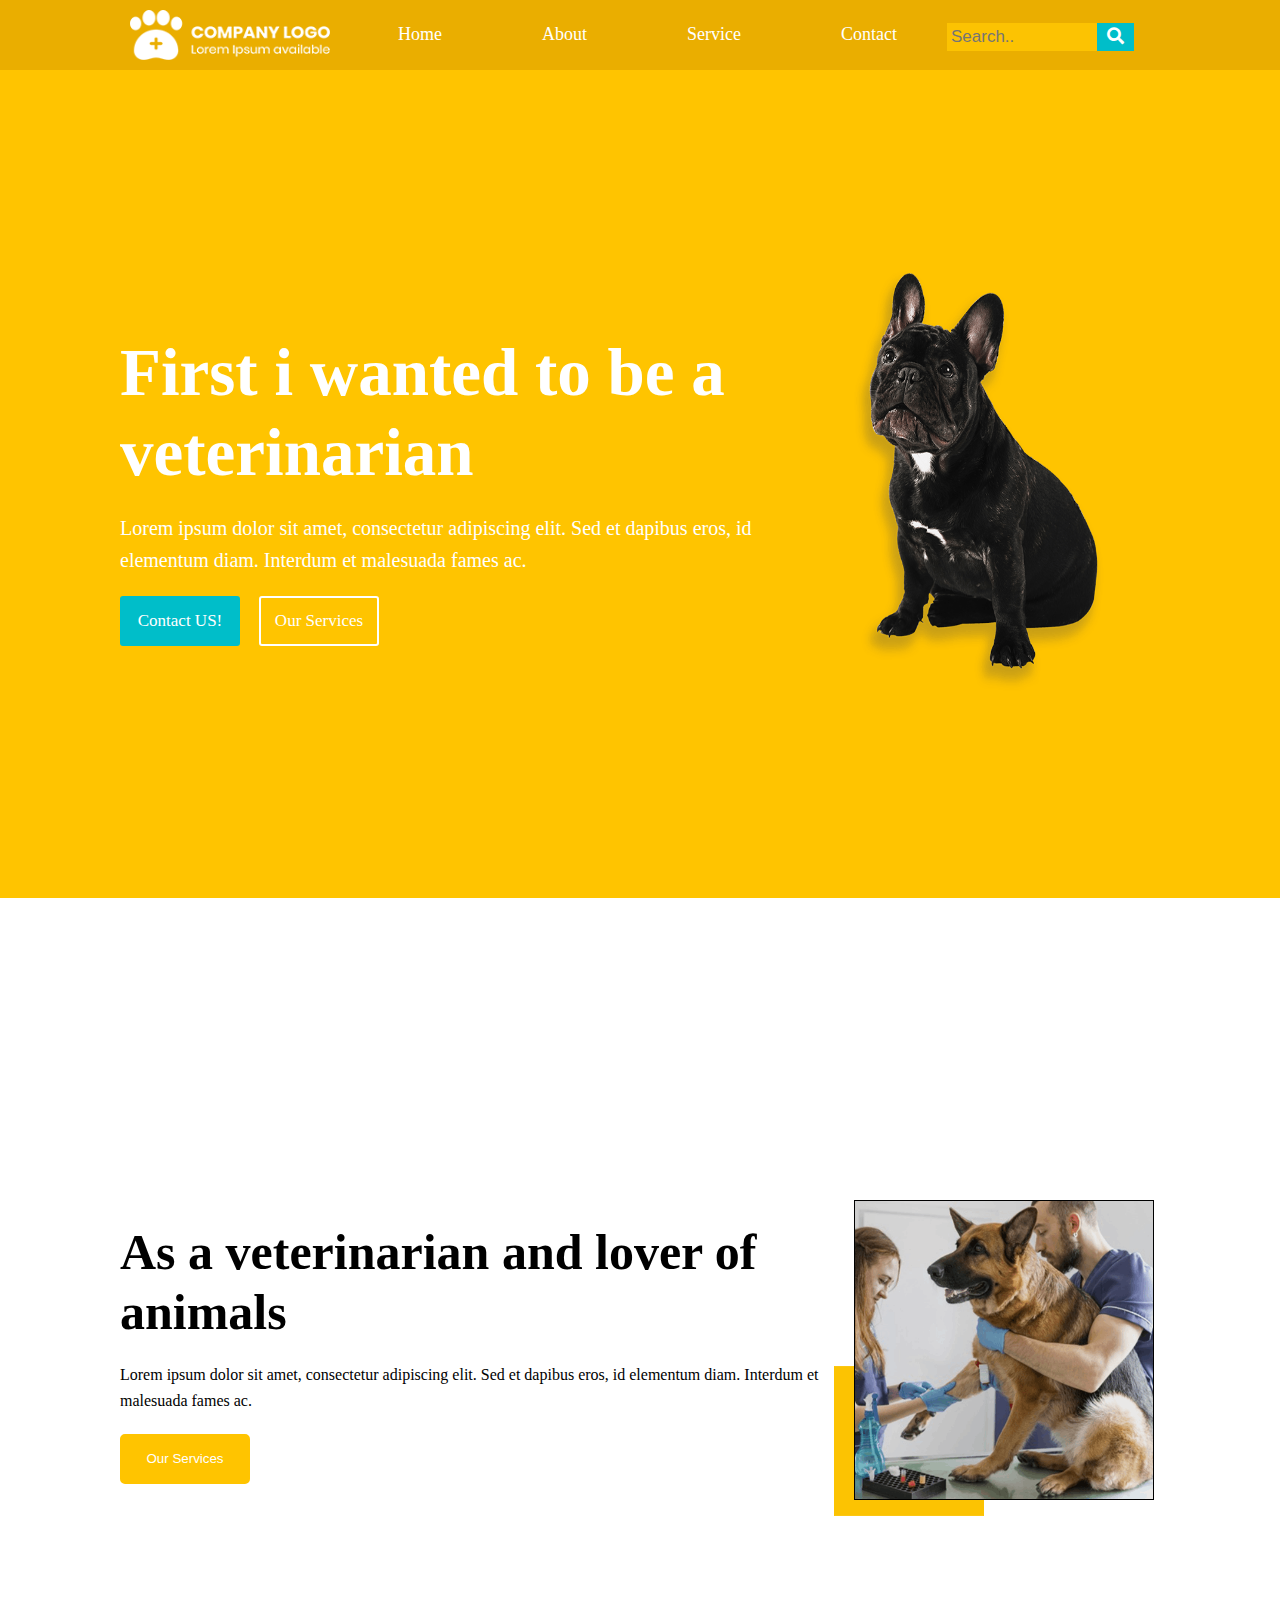
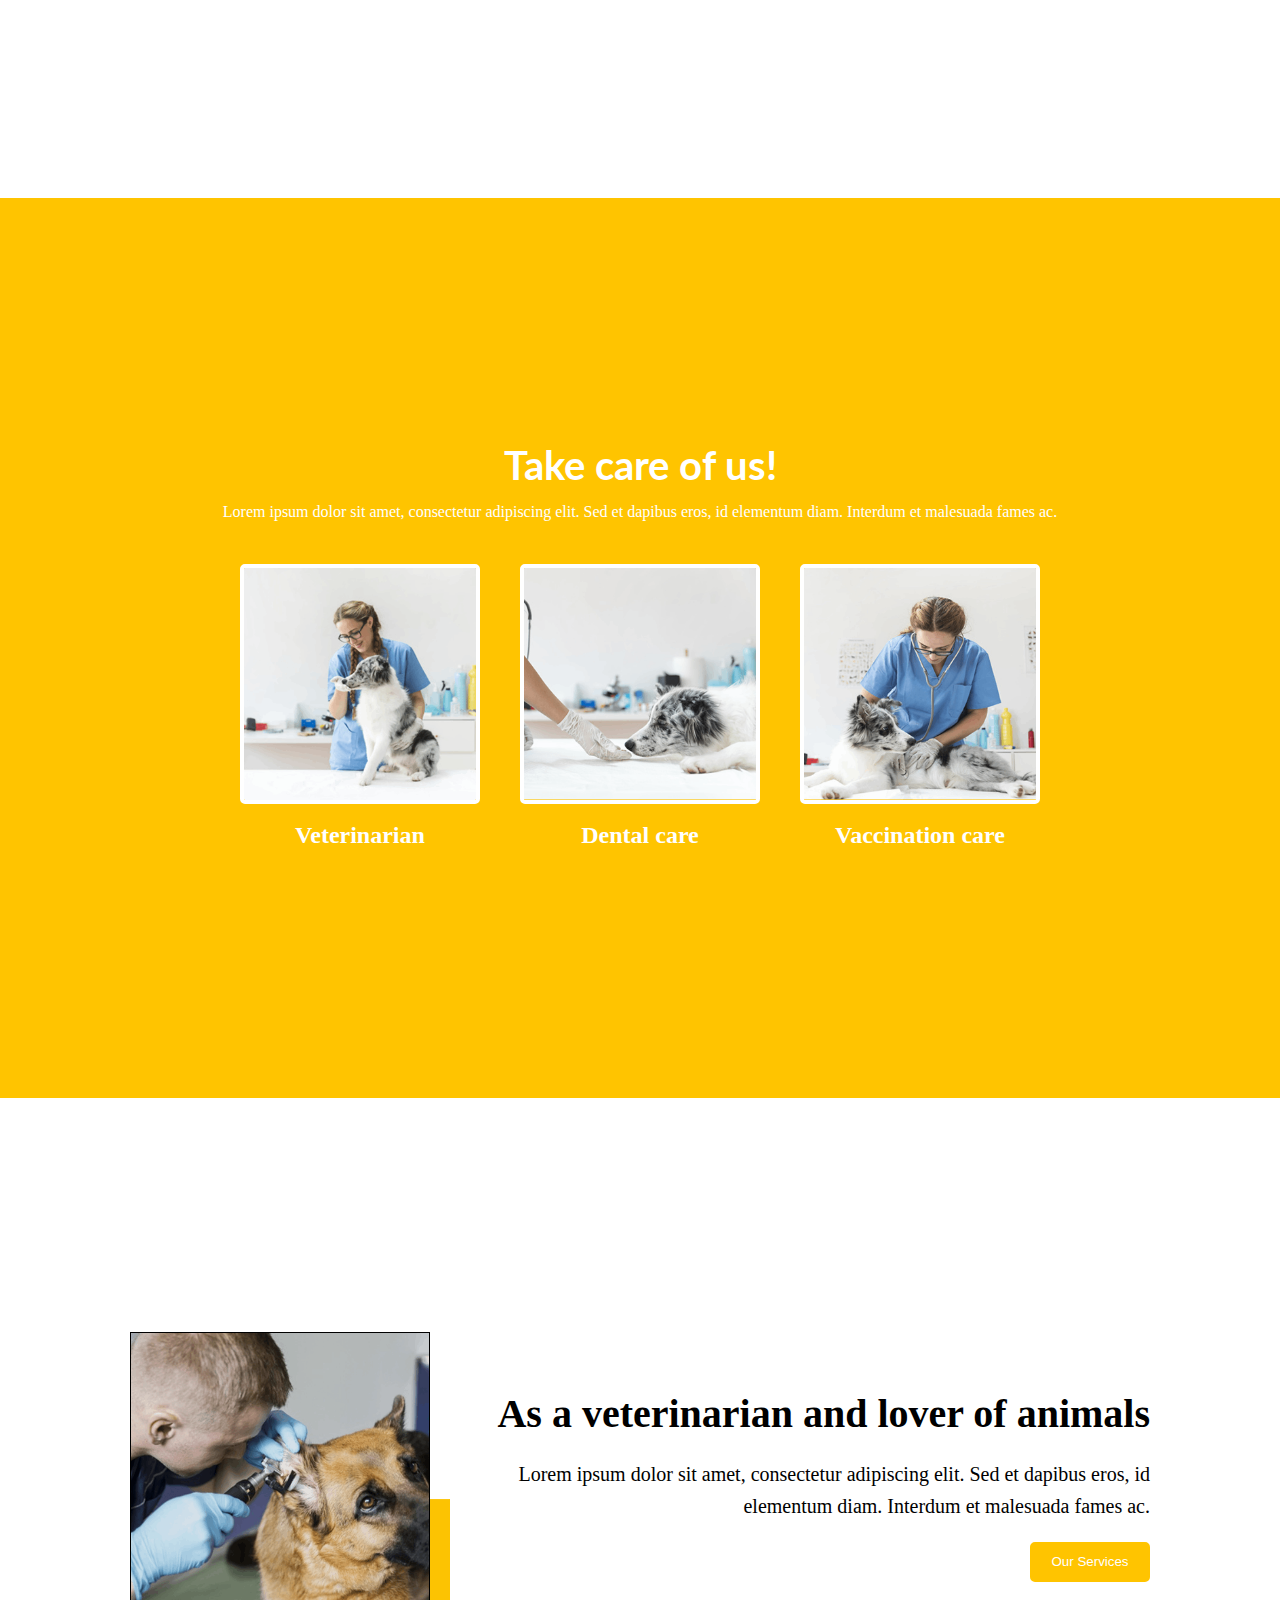
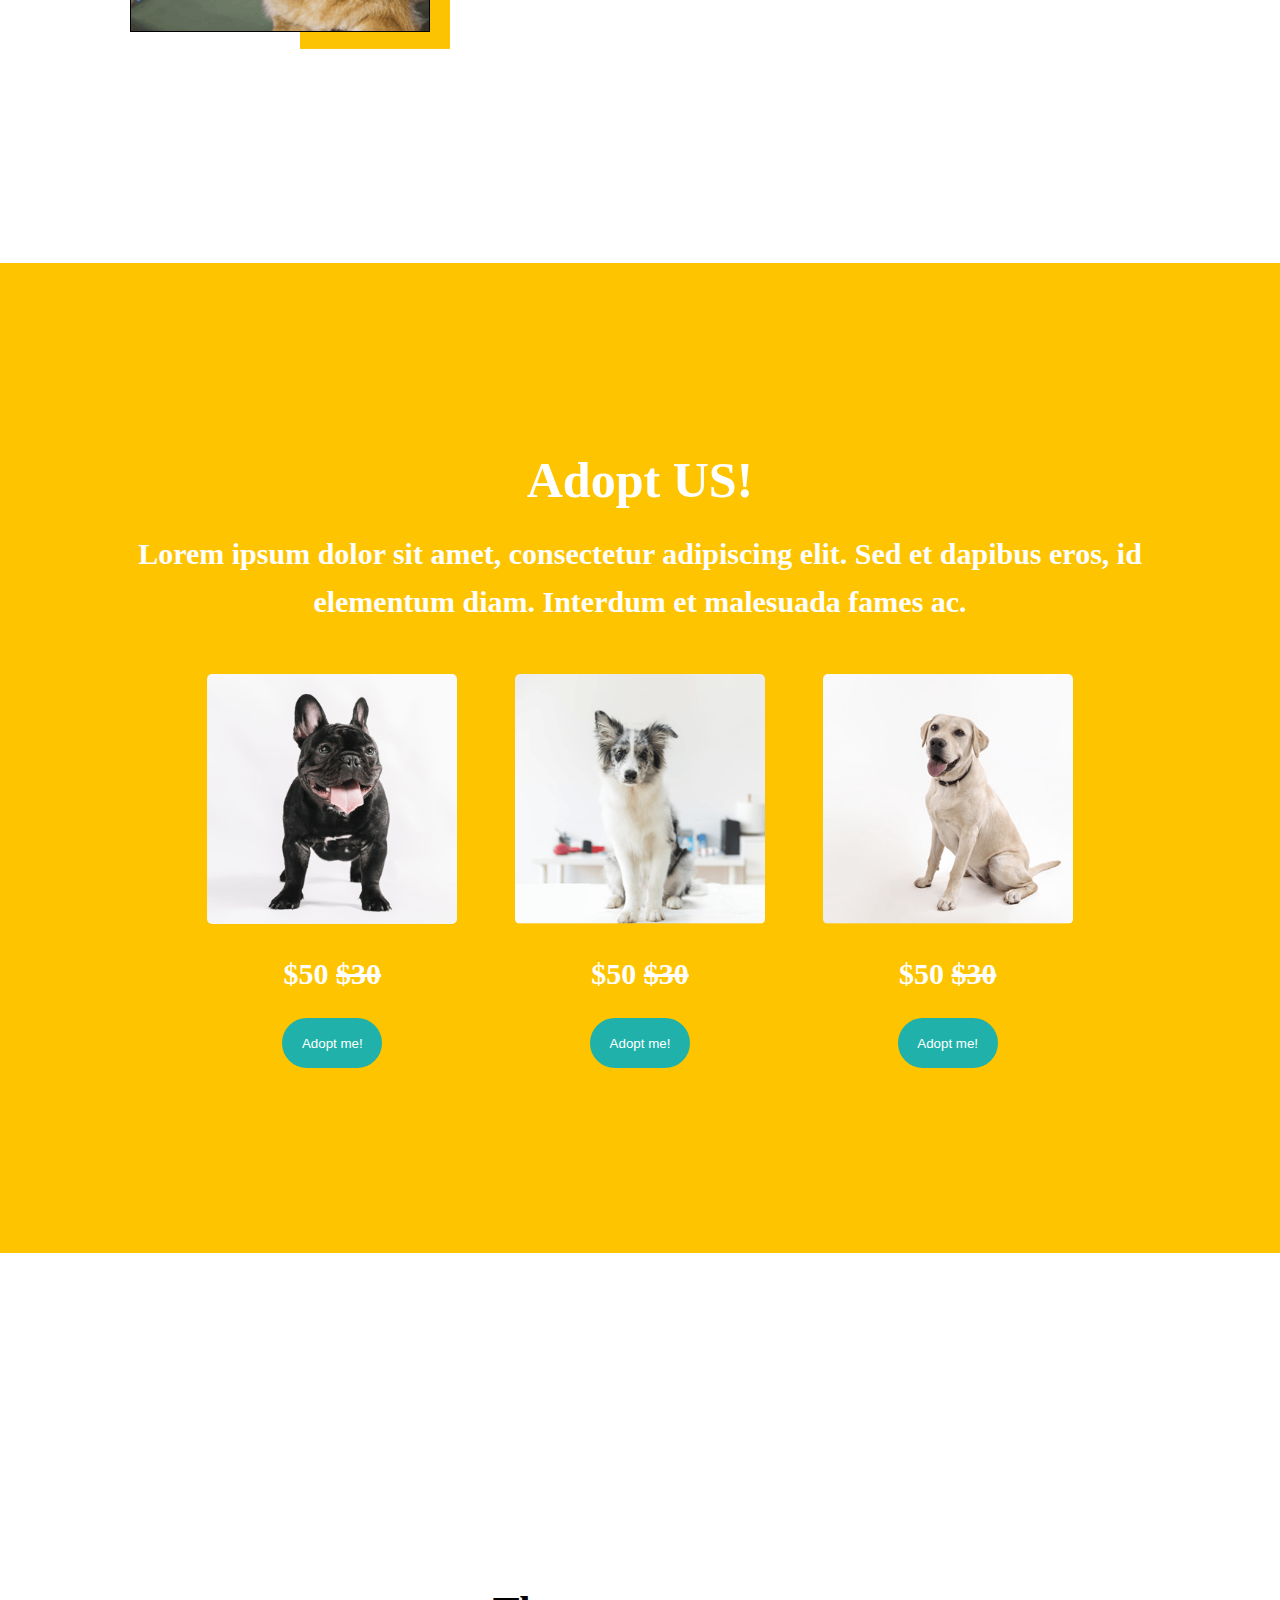
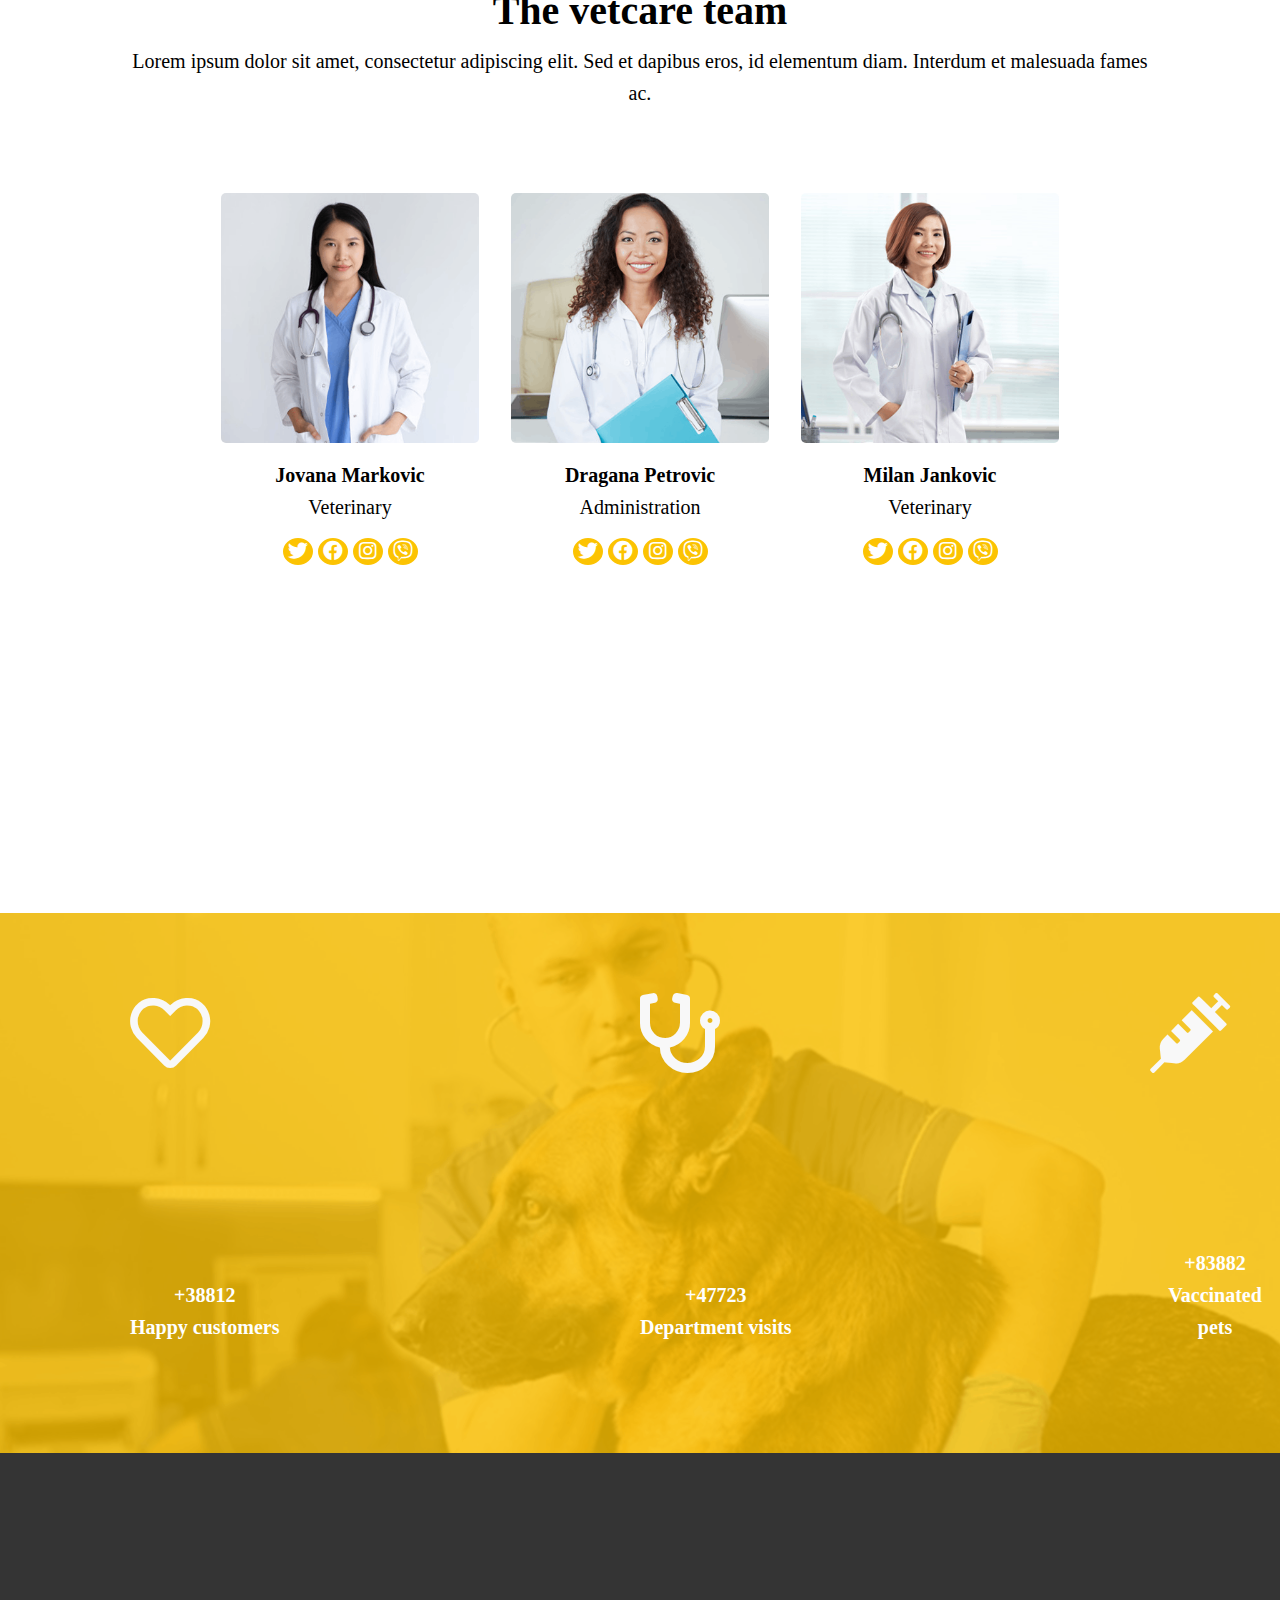
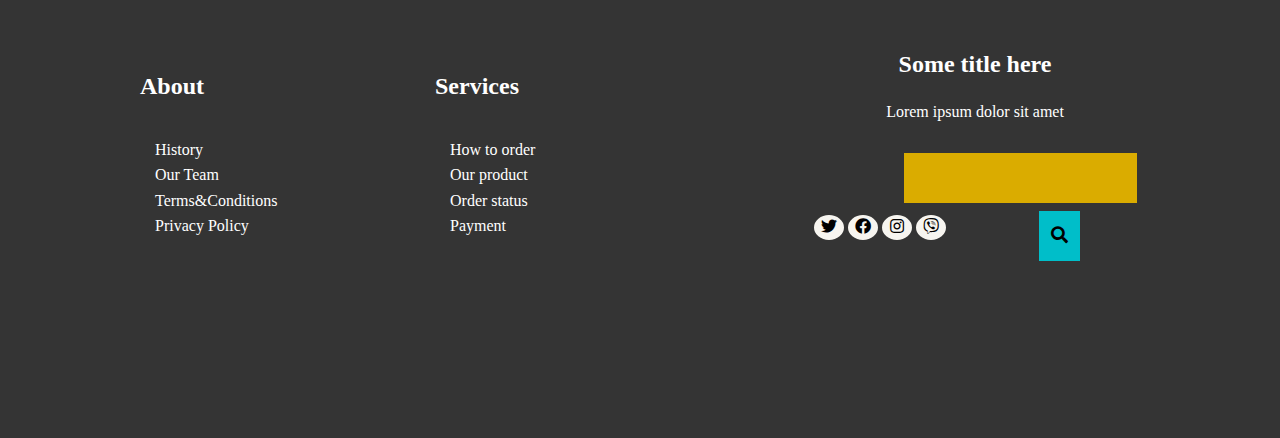
==== commit ef4ab40c: "Izmene linkova za slike" ====
--- a/index.html
+++ b/index.html
@@ -16,19 +16,20 @@
     <!-- Navbar -->
     <div class="navbar">
         <div class="container flex">
-            <img class="logo" src="../domaci-veterinar-main/images/logo.png"/> 
+            <img class="logo" src="images/logo.png" />
             <nav>
                 <ul>
                     <li><a href="home.html" l>Home</a></li>
                     <li><a href="about.html" l>About</a></li>
                     <li><a href="service.html" l>Service</a></li>
                     <li><a href="contact.html" l>Contact</a></li>
-                   <li><input type="text" placeholder="Search.." name="search">
-                    <button type="submit"><i class="fa fa-search"></i></button></li>
+                    <li><input type="text" placeholder="Search.." name="search">
+                        <button type="submit"><i class="fa fa-search"></i></button>
+                    </li>
                 </ul>
-                
-                
-                
+
+
+
             </nav>
         </div>
     </div>
@@ -47,7 +48,7 @@
 
                 <div class="showcase-image img">
                     <div class="img">
-                      <a href="#"> <img src="../domaci-veterinar-main/images/slika1.png" alt="Cats and Dogs"></a>
+                        <a href="#"> <img src="/images/slika1.png" alt="Cats and Dogs"></a>
                     </div>
                 </div>
             </div>
@@ -67,17 +68,17 @@
 
                 <div class="lover-image img">
                     <div class="img">
-                        <img  class="image1" src="../domaci-veterinar-main/images/slika2.png" alt=" Cats and Dogs">
-                        <img class="box" src="../domaci-veterinar-main/images/box.png" alt="box" >   
-                      
-                                    </div>
+                        <img class="image1" src="images/slika2.png" alt=" Cats and Dogs">
+                        <img class="box" src="/images/box.png" alt="box">
+
+                    </div>
                 </div>
             </div>
     </section>
 
     <!-- Vets -->
-     <!-- Vets -->
-     <section>
+    <!-- Vets -->
+    <section>
         <div class="vets">
             <div class="container flex">
                 <div class="vets-text">
@@ -96,7 +97,7 @@
                             <div class="img">
                                 <img src="images/two.png" alt=" Cats and Dogs">
                                 <h2>Dental care</h2>
-                                <p class="p-img">Lorem ipsum dolor sit amet, 
+                                <p class="p-img">Lorem ipsum dolor sit amet,
                                 </p>
                             </div>
                         </div>
@@ -119,8 +120,8 @@
                 <div class="lover-2-image img">
                     <div class="img">
                         <img class="image11" src="images/lover.png" alt=" Cats and Dogs">
-                        <img class="box2" src="../domaci-veterinar-main/images/box.png" alt="box2" > 
-    
+                        <img class="box2" src="/images/box.png" alt="box2">
+
                     </div>
                 </div>
                 <div class="lover-2-text">
@@ -146,7 +147,7 @@
                         <div class="adoption-image img">
                             <div class="img">
                                 <img src="images/dog1.png" alt=" Cats and Dogs">
-                               <pre><p>$50 <strike>$30</strike></p></pre>
+                                <pre><p>$50 <strike>$30</strike></p></pre>
                                 <button class="adoptme" type="button">Adopt me!</button>
                             </div>
                         </div>
@@ -161,7 +162,7 @@
                             <div class="img">
                                 <img src="images/dog3.png" alt=" Cats and Dogs">
                                 <pre><p>$50 <strike>$30</strike></p></pre>
-                                <button class="adoptme" type ="button">Adopt me!</button>
+                                <button class="adoptme" type="button">Adopt me!</button>
                             </div>
                         </div>
                     </div>
@@ -226,24 +227,27 @@
     <!-- Numbers -->
     <section>
         <div class="numbers">
-<img  src="images/ispodslika.png">
+            <img src="images/ispodslika.png">
             <div class="container flex-numbers">
                 <p class="icon1">
                     <span>
                         <div>
                             <i class="far fa-heart fa-5x"></i>
                             <p><b>+38812</b>
-                            <br><b>Happy customers</b></p>
+                                <br><b>Happy customers</b>
+                            </p>
                         </div>
                         <div>
                             <i class="fas fa-stethoscope fa-5x"></i>
                             <p><b>+47723</b>
-                           <br><b>Department visits</b></p>
+                                <br><b>Department visits</b>
+                            </p>
                         </div>
                         <div>
                             <i class="fas fa-syringe fa-5x"></i>
                             <p><b>+83882</b>
-                           <br><b>Vaccinated pets</b></p>
+                                <br><b>Vaccinated pets</b>
+                            </p>
                         </div>
                     </span>
                 </p>
@@ -268,8 +272,8 @@
                         <div>
                             <nav>
                                 <h2 class="h2-left">Services</h2>
-                               <br> <a href="home.html">How to order</a>
-                               <br> <a href="about.html">Our product</a>
+                                <br> <a href="home.html">How to order</a>
+                                <br> <a href="about.html">Our product</a>
                                 <br> <a href="service.html">Order status</a>
                                 <br><a href="contact.html">Payment </a>
                             </nav>
@@ -278,8 +282,9 @@
                             <nav>
                                 <h2 class="h2-right">Some title here</h2>
                                 <p class="p-right">Lorem ipsum dolor sit amet</p>
-                                <p class="p-right"><input type="text"  name="search">
-                                    <button type="submit"><i class="fa fa-search"></i></button></p>
+                                <p class="p-right"><input type="text" name="search">
+                                    <button type="submit"><i class="fa fa-search"></i></button>
+                                </p>
                                 <p class="iconp-right">
                                     <span class="fot">
                                         <i class="fab fa-twitter"></i>
@@ -293,7 +298,7 @@
                     </div>
                 </div>
             </div>
-        </div>  
+        </div>
     </section>
 
 </body>
